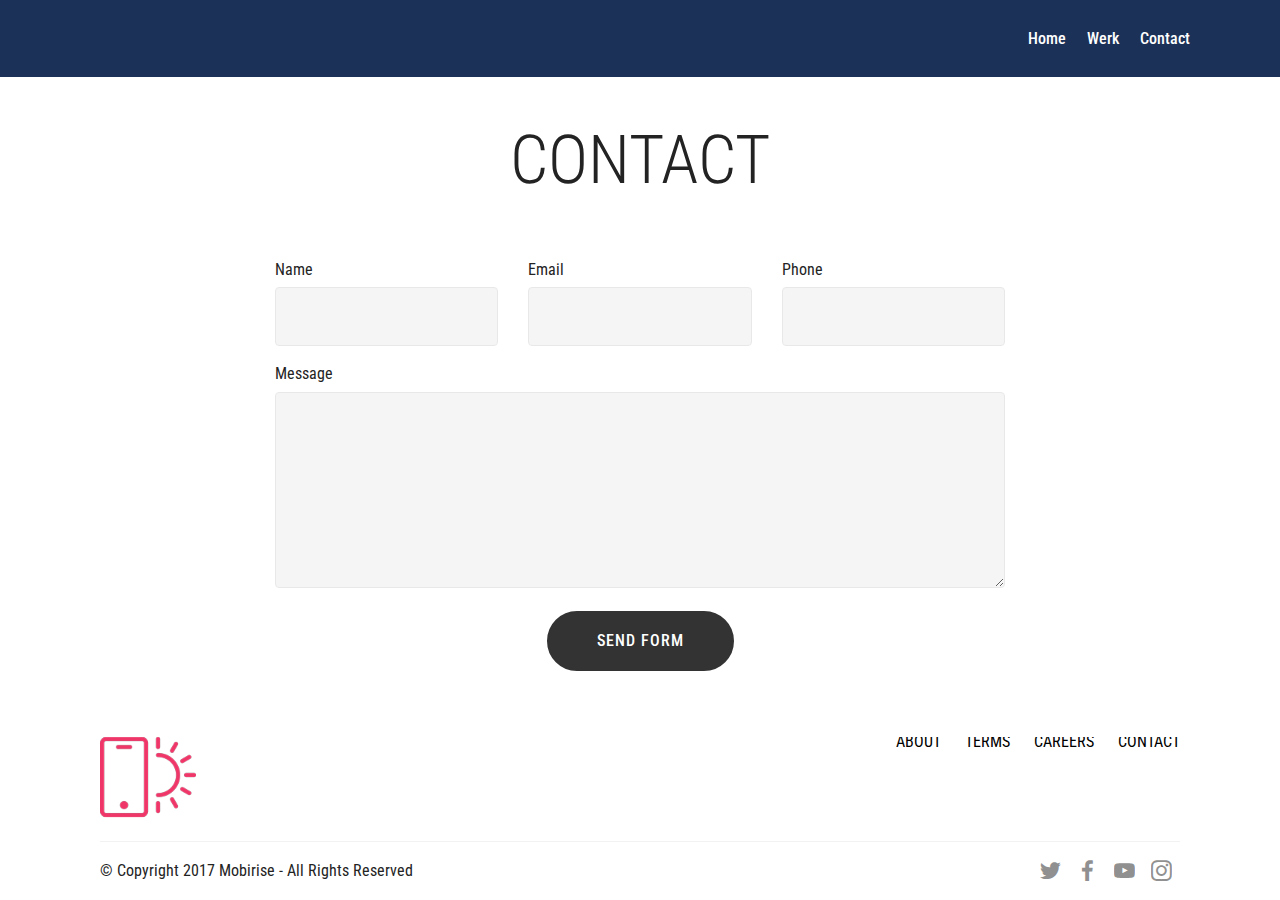
==== contact.html @ 96be49d6 "create github pages" ====
<!DOCTYPE html>
<html >
<head>
  <!-- Site made with Mobirise Website Builder v4.8.3, https://mobirise.com -->
  <meta charset="UTF-8">
  <meta http-equiv="X-UA-Compatible" content="IE=edge">
  <meta name="generator" content="Mobirise v4.8.3, mobirise.com">
  <meta name="viewport" content="width=device-width, initial-scale=1, minimum-scale=1">
  <link rel="shortcut icon" href="assets/images/logo2.png" type="image/x-icon">
  <meta name="description" content="Web Generator Description">
  <title>contact</title>
  <link rel="stylesheet" href="assets/web/assets/mobirise-icons/mobirise-icons.css">
  <link rel="stylesheet" href="assets/tether/tether.min.css">
  <link rel="stylesheet" href="assets/bootstrap/css/bootstrap.min.css">
  <link rel="stylesheet" href="assets/bootstrap/css/bootstrap-grid.min.css">
  <link rel="stylesheet" href="assets/bootstrap/css/bootstrap-reboot.min.css">
  <link rel="stylesheet" href="assets/dropdown/css/style.css">
  <link rel="stylesheet" href="assets/socicon/css/styles.css">
  <link rel="stylesheet" href="assets/theme/css/style.css">
  <link rel="stylesheet" href="assets/mobirise/css/mbr-additional.css" type="text/css">
  
  
  
</head>
<body>
  <section class="menu cid-r60j9pSsD9" once="menu" id="menu2-v">

    

    <nav class="navbar navbar-expand beta-menu navbar-dropdown align-items-center navbar-fixed-top navbar-toggleable-sm">
        <button class="navbar-toggler navbar-toggler-right" type="button" data-toggle="collapse" data-target="#navbarSupportedContent" aria-controls="navbarSupportedContent" aria-expanded="false" aria-label="Toggle navigation">
            <div class="hamburger">
                <span></span>
                <span></span>
                <span></span>
                <span></span>
            </div>
        </button>
        <div class="menu-logo">
            <div class="navbar-brand">
                
                
            </div>
        </div>
        <div class="collapse navbar-collapse" id="navbarSupportedContent">
            <ul class="navbar-nav nav-dropdown nav-right navbar-nav-top-padding" data-app-modern-menu="true"><li class="nav-item">
                    <a class="nav-link link text-white display-4" href="https://mobirise.com">Home</a>
                </li><li class="nav-item"><a class="nav-link link text-white display-4" href="werk.html">Werk</a></li>
                <li class="nav-item"><a class="nav-link link text-white display-4" href="contact.html">Contact</a></li></ul>
            
        </div>
    </nav>
</section>

<section class="engine"><a href="https://mobiri.se/k">how to develop own website</a></section><section class="mbr-section form1 cid-r5quG4Xmtc" id="form1-d">

    

    
    <div class="container">
        <div class="row justify-content-center">
            <div class="title col-12 col-lg-8">
                <h2 class="mbr-section-title align-center pb-3 mbr-fonts-style display-1">
                    CONTACT</h2>
                
            </div>
        </div>
    </div>
    <div class="container">
        <div class="row justify-content-center">
            <div class="media-container-column col-lg-8" data-form-type="formoid">
                    <div data-form-alert="" hidden="">
                        Thanks for filling out the form!
                    </div>
            
                    <form class="mbr-form" action="https://mobirise.com/" method="post" data-form-title="Mobirise Form"><input type="hidden" name="email" data-form-email="true" value="5MONLJTxHOxlDeI783CAisic74AFwt5uBRRElk77mPiopFQ4g5mPyB+z6FKBp1E8upX1+wRUo9EJJ0/hBMw3/PgTsp94W5cTrb0uUYyZOQalZtkJlfXw7S7ax8P/gY6n">
                        <div class="row row-sm-offset">
                            <div class="col-md-4 multi-horizontal" data-for="name">
                                <div class="form-group">
                                    <label class="form-control-label mbr-fonts-style display-7" for="name-form1-d">Name</label>
                                    <input type="text" class="form-control" name="name" data-form-field="Name" required="" id="name-form1-d">
                                </div>
                            </div>
                            <div class="col-md-4 multi-horizontal" data-for="email">
                                <div class="form-group">
                                    <label class="form-control-label mbr-fonts-style display-7" for="email-form1-d">Email</label>
                                    <input type="email" class="form-control" name="email" data-form-field="Email" required="" id="email-form1-d">
                                </div>
                            </div>
                            <div class="col-md-4 multi-horizontal" data-for="phone">
                                <div class="form-group">
                                    <label class="form-control-label mbr-fonts-style display-7" for="phone-form1-d">Phone</label>
                                    <input type="tel" class="form-control" name="phone" data-form-field="Phone" id="phone-form1-d">
                                </div>
                            </div>
                        </div>
                        <div class="form-group" data-for="message">
                            <label class="form-control-label mbr-fonts-style display-7" for="message-form1-d">Message</label>
                            <textarea type="text" class="form-control" name="message" rows="7" data-form-field="Message" id="message-form1-d"></textarea>
                        </div>
            
                        <span class="input-group-btn"><button href="" type="submit" class="btn btn-form btn-black display-7">SEND FORM</button></span>
                    </form>
            </div>
        </div>
    </div>
</section>

<section class="cid-raHBwLRI5v mbr-reveal" id="footer5-17">

    

    

    <div class="container">
        <div class="media-container-row">
            <div class="col-md-3">
                <div class="media-wrap">
                    <a href="https://mobirise.com/">
                       <img src="assets/images/logo2.png" alt="Mobirise">
                    </a>
                </div>
            </div>
            <div class="col-md-9">
                <p class="mbr-text align-right links mbr-fonts-style display-7">
                    <a href="#" class="text-black">ABOUT</a> &nbsp;&nbsp;&nbsp;&nbsp;
                    <a href="#" class="text-black">TERMS</a> &nbsp;&nbsp;&nbsp;&nbsp;
                    <a href="#" class="text-black">CAREERS</a> &nbsp;&nbsp;&nbsp;&nbsp;
                    <a href="#" class="text-black">CONTACT</a>
                </p>
            </div>
        </div>
        <div class="footer-lower">
            <div class="media-container-row">
                <div class="col-md-12">
                    <hr>
                </div>
            </div>
            <div class="media-container-row mbr-white">
                <div class="col-md-6 copyright">
                    <p class="mbr-text mbr-fonts-style display-7">
                        © Copyright 2017 Mobirise - All Rights Reserved
                    </p>
                </div>
                <div class="col-md-6">
                    <div class="social-list align-right">
                        <div class="soc-item">
                            <a href="https://twitter.com/mobirise" target="_blank">
                                <span class="socicon-twitter socicon mbr-iconfont mbr-iconfont-social"></span>
                            </a>
                        </div>
                        <div class="soc-item">
                            <a href="https://www.facebook.com/pages/Mobirise/1616226671953247" target="_blank">
                                <span class="socicon-facebook socicon mbr-iconfont mbr-iconfont-social"></span>
                            </a>
                        </div>
                        <div class="soc-item">
                            <a href="https://www.youtube.com/c/mobirise" target="_blank">
                                <span class="socicon-youtube socicon mbr-iconfont mbr-iconfont-social"></span>
                            </a>
                        </div>
                        <div class="soc-item">
                            <a href="https://instagram.com/mobirise" target="_blank">
                                <span class="socicon-instagram socicon mbr-iconfont mbr-iconfont-social"></span>
                            </a>
                        </div>
                        
                        
                    </div>
                </div>
            </div>
        </div>
    </div>
</section>


  <script src="assets/web/assets/jquery/jquery.min.js"></script>
  <script src="assets/popper/popper.min.js"></script>
  <script src="assets/tether/tether.min.js"></script>
  <script src="assets/bootstrap/js/bootstrap.min.js"></script>
  <script src="assets/smoothscroll/smooth-scroll.js"></script>
  <script src="assets/dropdown/js/script.min.js"></script>
  <script src="assets/touchswipe/jquery.touch-swipe.min.js"></script>
  <script src="assets/theme/js/script.js"></script>
  <script src="assets/formoid/formoid.min.js"></script>
  
  
</body>
</html>
---- assets/web/assets/mobirise-icons/mobirise-icons.css ----
@font-face {
  font-family: 'MobiriseIcons';
  src:  url('mobirise-icons.eot?spat4u');
  src:  url('mobirise-icons.eot?spat4u#iefix') format('embedded-opentype'),
    url('mobirise-icons.ttf?spat4u') format('truetype'),
    url('mobirise-icons.woff?spat4u') format('woff'),
    url('mobirise-icons.svg?spat4u#MobiriseIcons') format('svg');
  font-weight: normal;
  font-style: normal;
}

[class^="mbri-"], [class*=" mbri-"] {
  /* use !important to prevent issues with browser extensions that change fonts */
  font-family: MobiriseIcons !important;
  speak: none;
  font-style: normal;
  font-weight: normal;
  font-variant: normal;
  text-transform: none;
  line-height: 1;

  /* Better Font Rendering =========== */
  -webkit-font-smoothing: antialiased;
  -moz-osx-font-smoothing: grayscale;
}

.mbri-add-submenu:before {
  content: "\e900";
}
.mbri-alert:before {
  content: "\e901";
}
.mbri-align-center:before {
  content: "\e902";
}
.mbri-align-justify:before {
  content: "\e903";
}
.mbri-align-left:before {
  content: "\e904";
}
.mbri-align-right:before {
  content: "\e905";
}
.mbri-android:before {
  content: "\e906";
}
.mbri-apple:before {
  content: "\e907";
}
.mbri-arrow-down:before {
  content: "\e908";
}
.mbri-arrow-next:before {
  content: "\e909";
}
.mbri-arrow-prev:before {
  content: "\e90a";
}
.mbri-arrow-up:before {
  content: "\e90b";
}
.mbri-bold:before {
  content: "\e90c";
}
.mbri-bookmark:before {
  content: "\e90d";
}
.mbri-bootstrap:before {
  content: "\e90e";
}
.mbri-briefcase:before {
  content: "\e90f";
}
.mbri-browse:before {
  content: "\e910";
}
.mbri-bulleted-list:before {
  content: "\e911";
}
.mbri-calendar:before {
  content: "\e912";
}
.mbri-camera:before {
  content: "\e913";
}
.mbri-cart-add:before {
  content: "\e914";
}
.mbri-cart-full:before {
  content: "\e915";
}
.mbri-cash:before {
  content: "\e916";
}
.mbri-change-style:before {
  content: "\e917";
}
.mbri-chat:before {
  content: "\e918";
}
.mbri-clock:before {
  content: "\e919";
}
.mbri-close:before {
  content: "\e91a";
}
.mbri-cloud:before {
  content: "\e91b";
}
.mbri-code:before {
  content: "\e91c";
}
.mbri-contact-form:before {
  content: "\e91d";
}
.mbri-credit-card:before {
  content: "\e91e";
}
.mbri-cursor-click:before {
  content: "\e91f";
}
.mbri-cust-feedback:before {
  content: "\e920";
}
.mbri-database:before {
  content: "\e921";
}
.mbri-delivery:before {
  content: "\e922";
}
.mbri-desktop:before {
  content: "\e923";
}
.mbri-devices:before {
  content: "\e924";
}
.mbri-down:before {
  content: "\e925";
}
.mbri-download:before {
  content: "\e989";
}
.mbri-drag-n-drop:before {
  content: "\e927";
}
.mbri-drag-n-drop2:before {
  content: "\e928";
}
.mbri-edit:before {
  content: "\e929";
}
.mbri-edit2:before {
  content: "\e92a";
}
.mbri-error:before {
  content: "\e92b";
}
.mbri-extension:before {
  content: "\e92c";
}
.mbri-features:before {
  content: "\e92d";
}
.mbri-file:before {
  content: "\e92e";
}
.mbri-flag:before {
  content: "\e92f";
}
.mbri-folder:before {
  content: "\e930";
}
.mbri-gift:before {
  content: "\e931";
}
.mbri-github:before {
  content: "\e932";
}
.mbri-globe:before {
  content: "\e933";
}
.mbri-globe-2:before {
  content: "\e934";
}
.mbri-growing-chart:before {
  content: "\e935";
}
.mbri-hearth:before {
  content: "\e936";
}
.mbri-help:before {
  content: "\e937";
}
.mbri-home:before {
  content: "\e938";
}
.mbri-hot-cup:before {
  content: "\e939";
}
.mbri-idea:before {
  content: "\e93a";
}
.mbri-image-gallery:before {
  content: "\e93b";
}
.mbri-image-slider:before {
  content: "\e93c";
}
.mbri-info:before {
  content: "\e93d";
}
.mbri-italic:before {
  content: "\e93e";
}
.mbri-key:before {
  content: "\e93f";
}
.mbri-laptop:before {
  content: "\e940";
}
.mbri-layers:before {
  content: "\e941";
}
.mbri-left-right:before {
  content: "\e942";
}
.mbri-left:before {
  content: "\e943";
}
.mbri-letter:before {
  content: "\e944";
}
.mbri-like:before {
  content: "\e945";
}
.mbri-link:before {
  content: "\e946";
}
.mbri-lock:before {
  content: "\e947";
}
.mbri-login:before {
  content: "\e948";
}
.mbri-logout:before {
  content: "\e949";
}
.mbri-magic-stick:before {
  content: "\e94a";
}
.mbri-map-pin:before {
  content: "\e94b";
}
.mbri-menu:before {
  content: "\e94c";
}
.mbri-mobile:before {
  content: "\e94d";
}
.mbri-mobile2:before {
  content: "\e94e";
}
.mbri-mobirise:before {
  content: "\e94f";
}
.mbri-more-horizontal:before {
  content: "\e950";
}
.mbri-more-vertical:before {
  content: "\e951";
}
.mbri-music:before {
  content: "\e952";
}
.mbri-new-file:before {
  content: "\e953";
}
.mbri-numbered-list:before {
  content: "\e954";
}
.mbri-opened-folder:before {
  content: "\e955";
}
.mbri-pages:before {
  content: "\e956";
}
.mbri-paper-plane:before {
  content: "\e957";
}
.mbri-paperclip:before {
  content: "\e958";
}
.mbri-photo:before {
  content: "\e959";
}
.mbri-photos:before {
  content: "\e95a";
}
.mbri-pin:before {
  content: "\e95b";
}
.mbri-play:before {
  content: "\e95c";
}
.mbri-plus:before {
  content: "\e95d";
}
.mbri-preview:before {
  content: "\e95e";
}
.mbri-print:before {
  content: "\e95f";
}
.mbri-protect:before {
  content: "\e960";
}
.mbri-question:before {
  content: "\e961";
}
.mbri-quote-left:before {
  content: "\e962";
}
.mbri-quote-right:before {
  content: "\e963";
}
.mbri-refresh:before {
  content: "\e964";
}
.mbri-responsive:before {
  content: "\e965";
}
.mbri-right:before {
  content: "\e966";
}
.mbri-rocket:before {
  content: "\e967";
}
.mbri-sad-face:before {
  content: "\e968";
}
.mbri-sale:before {
  content: "\e969";
}
.mbri-save:before {
  content: "\e96a";
}
.mbri-search:before {
  content: "\e96b";
}
.mbri-setting:before {
  content: "\e96c";
}
.mbri-setting2:before {
  content: "\e96d";
}
.mbri-setting3:before {
  content: "\e96e";
}
.mbri-share:before {
  content: "\e96f";
}
.mbri-shopping-bag:before {
  content: "\e970";
}
.mbri-shopping-basket:before {
  content: "\e971";
}
.mbri-shopping-cart:before {
  content: "\e972";
}
.mbri-sites:before {
  content: "\e973";
}
.mbri-smile-face:before {
  content: "\e974";
}
.mbri-speed:before {
  content: "\e975";
}
.mbri-star:before {
  content: "\e976";
}
.mbri-success:before {
  content: "\e977";
}
.mbri-sun:before {
  content: "\e978";
}
.mbri-sun2:before {
  content: "\e979";
}
.mbri-tablet:before {
  content: "\e97a";
}
.mbri-tablet-vertical:before {
  content: "\e97b";
}
.mbri-target:before {
  content: "\e97c";
}
.mbri-timer:before {
  content: "\e97d";
}
.mbri-to-ftp:before {
  content: "\e97e";
}
.mbri-to-local-drive:before {
  content: "\e97f";
}
.mbri-touch-swipe:before {
  content: "\e980";
}
.mbri-touch:before {
  content: "\e981";
}
.mbri-trash:before {
  content: "\e982";
}
.mbri-underline:before {
  content: "\e983";
}
.mbri-unlink:before {
  content: "\e984";
}
.mbri-unlock:before {
  content: "\e985";
}
.mbri-up-down:before {
  content: "\e986";
}
.mbri-up:before {
  content: "\e987";
}
.mbri-update:before {
  content: "\e988";
}
.mbri-upload:before {
 content: "\e926"; 
}
.mbri-user:before {
  content: "\e98a";
}
.mbri-user2:before {
  content: "\e98b";
}
.mbri-users:before {
  content: "\e98c";
}
.mbri-video:before {
  content: "\e98d";
}
.mbri-video-play:before {
  content: "\e98e";
}
.mbri-watch:before {
  content: "\e98f";
}
.mbri-website-theme:before {
  content: "\e990";
}
.mbri-wifi:before {
  content: "\e991";
}
.mbri-windows:before {
  content: "\e992";
}
.mbri-zoom-out:before {
  content: "\e993";
}
.mbri-redo:before {
  content: "\e994";
}
.mbri-undo:before {
  content: "\e995";
}
---- assets/dropdown/css/style.css ----
.navbar-dropdown {
  left: 0;
  padding: 0;
  position: absolute;
  right: 0;
  top: 0;
  transition: all 0.45s ease;
  z-index: 1030;
  background: #282828; }
  .navbar-dropdown .navbar-logo {
    margin-right: 0.8rem;
    transition: margin 0.3s ease-in-out;
    vertical-align: middle; }
    .navbar-dropdown .navbar-logo img {
      height: 3.125rem;
      transition: all 0.3s ease-in-out; }
    .navbar-dropdown .navbar-logo.mbr-iconfont {
      font-size: 3.125rem;
      line-height: 3.125rem; }
  .navbar-dropdown .navbar-caption {
    font-weight: 700;
    white-space: normal;
    vertical-align: -4px;
    line-height: 3.125rem !important; }
    .navbar-dropdown .navbar-caption, .navbar-dropdown .navbar-caption:hover {
      color: inherit;
      text-decoration: none; }
  .navbar-dropdown .mbr-iconfont + .navbar-caption {
    vertical-align: -1px; }
  .navbar-dropdown.navbar-fixed-top {
    position: fixed; }
  .navbar-dropdown .navbar-brand span {
    vertical-align: -4px; }
  .navbar-dropdown.bg-color.transparent {
    background: none; }
  .navbar-dropdown.navbar-short .navbar-brand {
    padding: 0.625rem 0; }
    .navbar-dropdown.navbar-short .navbar-brand span {
      vertical-align: -1px; }
  .navbar-dropdown.navbar-short .navbar-caption {
    line-height: 2.375rem !important;
    vertical-align: -2px; }
  .navbar-dropdown.navbar-short .navbar-logo {
    margin-right: 0.5rem; }
    .navbar-dropdown.navbar-short .navbar-logo img {
      height: 2.375rem; }
    .navbar-dropdown.navbar-short .navbar-logo.mbr-iconfont {
      font-size: 2.375rem;
      line-height: 2.375rem; }
  .navbar-dropdown.navbar-short .mbr-table-cell {
    height: 3.625rem; }
  .navbar-dropdown .navbar-close {
    left: 0.6875rem;
    position: fixed;
    top: 0.75rem;
    z-index: 1000; }
  .navbar-dropdown .hamburger-icon {
    content: "";
    display: inline-block;
    vertical-align: middle;
    width: 16px;
    -webkit-box-shadow: 0 -6px 0 1px #282828,0 0 0 1px #282828,0 6px 0 1px #282828;
    -moz-box-shadow: 0 -6px 0 1px #282828,0 0 0 1px #282828,0 6px 0 1px #282828;
    box-shadow: 0 -6px 0 1px #282828,0 0 0 1px #282828,0 6px 0 1px #282828; }

.dropdown-menu .dropdown-toggle[data-toggle="dropdown-submenu"]::after {
  border-bottom: 0.35em solid transparent;
  border-left: 0.35em solid;
  border-right: 0;
  border-top: 0.35em solid transparent;
  margin-left: 0.3rem; }

.dropdown-menu .dropdown-item:focus {
  outline: 0; }

.nav-dropdown {
  font-size: 0.75rem;
  font-weight: 500;
  height: auto !important; }
  .nav-dropdown .nav-btn {
    padding-left: 1rem; }
  .nav-dropdown .link {
    margin: .667em 1.667em;
    font-weight: 500;
    padding: 0;
    transition: color .2s ease-in-out; }
    .nav-dropdown .link.dropdown-toggle {
      margin-right: 2.583em; }
      .nav-dropdown .link.dropdown-toggle::after {
        margin-left: .25rem;
        border-top: 0.35em solid;
        border-right: 0.35em solid transparent;
        border-left: 0.35em solid transparent;
        border-bottom: 0; }
      .nav-dropdown .link.dropdown-toggle[aria-expanded="true"] {
        margin: 0;
        padding: 0.667em 3.263em  0.667em 1.667em; }
  .nav-dropdown .link::after,
  .nav-dropdown .dropdown-item::after {
    color: inherit; }
  .nav-dropdown .btn {
    font-size: 0.75rem;
    font-weight: 700;
    letter-spacing: 0;
    margin-bottom: 0;
    padding-left: 1.25rem;
    padding-right: 1.25rem; }
  .nav-dropdown .dropdown-menu {
    border-radius: 0;
    border: 0;
    left: 0;
    margin: 0;
    padding-bottom: 1.25rem;
    padding-top: 1.25rem;
    position: relative; }
  .nav-dropdown .dropdown-submenu {
    margin-left: 0.125rem;
    top: 0; }
  .nav-dropdown .dropdown-item {
    font-weight: 500;
    line-height: 2;
    padding: 0.3846em 4.615em 0.3846em 1.5385em;
    position: relative;
    transition: color .2s ease-in-out, background-color .2s ease-in-out; }
    .nav-dropdown .dropdown-item::after {
      margin-top: -0.3077em;
      position: absolute;
      right: 1.1538em;
      top: 50%; }
    .nav-dropdown .dropdown-item:focus, .nav-dropdown .dropdown-item:hover {
      background: none; }

@media (max-width: 767px) {
  .nav-dropdown.navbar-toggleable-sm {
    bottom: 0;
    display: none;
    left: 0;
    overflow-x: hidden;
    position: fixed;
    top: 0;
    transform: translateX(-100%);
    -ms-transform: translateX(-100%);
    -webkit-transform: translateX(-100%);
    width: 18.75rem;
    z-index: 999; } }
.nav-dropdown.navbar-toggleable-xl {
  bottom: 0;
  display: none;
  left: 0;
  overflow-x: hidden;
  position: fixed;
  top: 0;
  transform: translateX(-100%);
  -ms-transform: translateX(-100%);
  -webkit-transform: translateX(-100%);
  width: 18.75rem;
  z-index: 999; }

.nav-dropdown-sm {
  display: block !important;
  overflow-x: hidden;
  overflow: auto;
  padding-top: 3.875rem; }
  .nav-dropdown-sm::after {
    content: "";
    display: block;
    height: 3rem;
    width: 100%; }
  .nav-dropdown-sm.collapse.in ~ .navbar-close {
    display: block !important; }
  .nav-dropdown-sm.collapsing, .nav-dropdown-sm.collapse.in {
    transform: translateX(0);
    -ms-transform: translateX(0);
    -webkit-transform: translateX(0);
    transition: all 0.25s ease-out;
    -webkit-transition: all 0.25s ease-out;
    background: #282828; }
  .nav-dropdown-sm.collapsing[aria-expanded="false"] {
    transform: translateX(-100%);
    -ms-transform: translateX(-100%);
    -webkit-transform: translateX(-100%); }
  .nav-dropdown-sm .nav-item {
    display: block;
    margin-left: 0 !important;
    padding-left: 0; }
  .nav-dropdown-sm .link,
  .nav-dropdown-sm .dropdown-item {
    border-top: 1px dotted rgba(255, 255, 255, 0.1);
    font-size: 0.8125rem;
    line-height: 1.6;
    margin: 0 !important;
    padding: 0.875rem 2.4rem 0.875rem 1.5625rem !important;
    position: relative;
    white-space: normal; }
    .nav-dropdown-sm .link:focus, .nav-dropdown-sm .link:hover,
    .nav-dropdown-sm .dropdown-item:focus,
    .nav-dropdown-sm .dropdown-item:hover {
      background: rgba(0, 0, 0, 0.2) !important;
      color: #c0a375; }
  .nav-dropdown-sm .nav-btn {
    position: relative;
    padding: 1.5625rem 1.5625rem 0 1.5625rem; }
    .nav-dropdown-sm .nav-btn::before {
      border-top: 1px dotted rgba(255, 255, 255, 0.1);
      content: "";
      left: 0;
      position: absolute;
      top: 0;
      width: 100%; }
    .nav-dropdown-sm .nav-btn + .nav-btn {
      padding-top: 0.625rem; }
      .nav-dropdown-sm .nav-btn + .nav-btn::before {
        display: none; }
  .nav-dropdown-sm .btn {
    padding: 0.625rem 0; }
  .nav-dropdown-sm .dropdown-toggle[data-toggle="dropdown-submenu"]::after {
    margin-left: .25rem;
    border-top: 0.35em solid;
    border-right: 0.35em solid transparent;
    border-left: 0.35em solid transparent;
    border-bottom: 0; }
  .nav-dropdown-sm .dropdown-toggle[data-toggle="dropdown-submenu"][aria-expanded="true"]::after {
    border-top: 0;
    border-right: 0.35em solid transparent;
    border-left: 0.35em solid transparent;
    border-bottom: 0.35em solid; }
  .nav-dropdown-sm .dropdown-menu {
    margin: 0;
    padding: 0;
    position: relative;
    top: 0;
    left: 0;
    width: 100%;
    border: 0;
    float: none;
    border-radius: 0;
    background: none; }
  .nav-dropdown-sm .dropdown-submenu {
    left: 100%;
    margin-left: 0.125rem;
    margin-top: -1.25rem;
    top: 0; }

.navbar-toggleable-sm .nav-dropdown .dropdown-menu {
  position: absolute; }

.navbar-toggleable-sm .nav-dropdown .dropdown-submenu {
  left: 100%;
  margin-left: 0.125rem;
  margin-top: -1.25rem;
  top: 0; }

.navbar-toggleable-sm.opened .nav-dropdown .dropdown-menu {
  position: relative; }

.navbar-toggleable-sm.opened .nav-dropdown .dropdown-submenu {
  left: 0;
  margin-left: 00rem;
  margin-top: 0rem;
  top: 0; }

.is-builder .nav-dropdown.collapsing {
  transition: none !important; }

/*# sourceMappingURL=style.css.map */
---- assets/socicon/css/styles.css ----
@charset "UTF-8";

@font-face {
  font-family: "socicon";
  src:url("../fonts/socicon.eot");
  src:url("../fonts/socicon.eot?#iefix") format("embedded-opentype"),
    url("../fonts/socicon.woff") format("woff"),
    url("../fonts/socicon.ttf") format("truetype"),
    url("../fonts/socicon.svg#socicon") format("svg");
  font-weight: normal;
  font-style: normal;

}

[data-icon]:before {
  font-family: "socicon" !important;
  content: attr(data-icon);
  font-style: normal !important;
  font-weight: normal !important;
  font-variant: normal !important;
  text-transform: none !important;
  speak: none;
  line-height: 1;
  -webkit-font-smoothing: antialiased;
  -moz-osx-font-smoothing: grayscale;
}

[class^="socicon-"]:before,
[class*=" socicon-"]:before {
  font-family: "socicon" !important;
  font-style: normal !important;
  font-weight: normal !important;
  font-variant: normal !important;
  text-transform: none !important;
  speak: none;
  line-height: 1;
  -webkit-font-smoothing: antialiased;
  -moz-osx-font-smoothing: grayscale;
}

.socicon-modelmayhem:before {
  content: "\e000";
}
.socicon-mixcloud:before {
  content: "\e001";
}
.socicon-drupal:before {
  content: "\e002";
}
.socicon-swarm:before {
  content: "\e003";
}
.socicon-istock:before {
  content: "\e004";
}
.socicon-yammer:before {
  content: "\e005";
}
.socicon-ello:before {
  content: "\e006";
}
.socicon-stackoverflow:before {
  content: "\e007";
}
.socicon-persona:before {
  content: "\e008";
}
.socicon-triplej:before {
  content: "\e009";
}
.socicon-houzz:before {
  content: "\e00a";
}
.socicon-rss:before {
  content: "\e00b";
}
.socicon-paypal:before {
  content: "\e00c";
}
.socicon-odnoklassniki:before {
  content: "\e00d";
}
.socicon-airbnb:before {
  content: "\e00e";
}
.socicon-periscope:before {
  content: "\e00f";
}
.socicon-outlook:before {
  content: "\e010";
}
.socicon-coderwall:before {
  content: "\e011";
}
.socicon-tripadvisor:before {
  content: "\e012";
}
.socicon-appnet:before {
  content: "\e013";
}
.socicon-goodreads:before {
  content: "\e014";
}
.socicon-tripit:before {
  content: "\e015";
}
.socicon-lanyrd:before {
  content: "\e016";
}
.socicon-slideshare:before {
  content: "\e017";
}
.socicon-buffer:before {
  content: "\e018";
}
.socicon-disqus:before {
  content: "\e019";
}
.socicon-vkontakte:before {
  content: "\e01a";
}
.socicon-whatsapp:before {
  content: "\e01b";
}
.socicon-patreon:before {
  content: "\e01c";
}
.socicon-storehouse:before {
  content: "\e01d";
}
.socicon-pocket:before {
  content: "\e01e";
}
.socicon-mail:before {
  content: "\e01f";
}
.socicon-blogger:before {
  content: "\e020";
}
.socicon-technorati:before {
  content: "\e021";
}
.socicon-reddit:before {
  content: "\e022";
}
.socicon-dribbble:before {
  content: "\e023";
}
.socicon-stumbleupon:before {
  content: "\e024";
}
.socicon-digg:before {
  content: "\e025";
}
.socicon-envato:before {
  content: "\e026";
}
.socicon-behance:before {
  content: "\e027";
}
.socicon-delicious:before {
  content: "\e028";
}
.socicon-deviantart:before {
  content: "\e029";
}
.socicon-forrst:before {
  content: "\e02a";
}
.socicon-play:before {
  content: "\e02b";
}
.socicon-zerply:before {
  content: "\e02c";
}
.socicon-wikipedia:before {
  content: "\e02d";
}
.socicon-apple:before {
  content: "\e02e";
}
.socicon-flattr:before {
  content: "\e02f";
}
.socicon-github:before {
  content: "\e030";
}
.socicon-renren:before {
  content: "\e031";
}
.socicon-friendfeed:before {
  content: "\e032";
}
.socicon-newsvine:before {
  content: "\e033";
}
.socicon-identica:before {
  content: "\e034";
}
.socicon-bebo:before {
  content: "\e035";
}
.socicon-zynga:before {
  content: "\e036";
}
.socicon-steam:before {
  content: "\e037";
}
.socicon-xbox:before {
  content: "\e038";
}
.socicon-windows:before {
  content: "\e039";
}
.socicon-qq:before {
  content: "\e03a";
}
.socicon-douban:before {
  content: "\e03b";
}
.socicon-meetup:before {
  content: "\e03c";
}
.socicon-playstation:before {
  content: "\e03d";
}
.socicon-android:before {
  content: "\e03e";
}
.socicon-snapchat:before {
  content: "\e03f";
}
.socicon-twitter:before {
  content: "\e040";
}
.socicon-facebook:before {
  content: "\e041";
}
.socicon-googleplus:before {
  content: "\e042";
}
.socicon-pinterest:before {
  content: "\e043";
}
.socicon-foursquare:before {
  content: "\e044";
}
.socicon-yahoo:before {
  content: "\e045";
}
.socicon-skype:before {
  content: "\e046";
}
.socicon-yelp:before {
  content: "\e047";
}
.socicon-feedburner:before {
  content: "\e048";
}
.socicon-linkedin:before {
  content: "\e049";
}
.socicon-viadeo:before {
  content: "\e04a";
}
.socicon-xing:before {
  content: "\e04b";
}
.socicon-myspace:before {
  content: "\e04c";
}
.socicon-soundcloud:before {
  content: "\e04d";
}
.socicon-spotify:before {
  content: "\e04e";
}
.socicon-grooveshark:before {
  content: "\e04f";
}
.socicon-lastfm:before {
  content: "\e050";
}
.socicon-youtube:before {
  content: "\e051";
}
.socicon-vimeo:before {
  content: "\e052";
}
.socicon-dailymotion:before {
  content: "\e053";
}
.socicon-vine:before {
  content: "\e054";
}
.socicon-flickr:before {
  content: "\e055";
}
.socicon-500px:before {
  content: "\e056";
}
.socicon-wordpress:before {
  content: "\e058";
}
.socicon-tumblr:before {
  content: "\e059";
}
.socicon-twitch:before {
  content: "\e05a";
}
.socicon-8tracks:before {
  content: "\e05b";
}
.socicon-amazon:before {
  content: "\e05c";
}
.socicon-icq:before {
  content: "\e05d";
}
.socicon-smugmug:before {
  content: "\e05e";
}
.socicon-ravelry:before {
  content: "\e05f";
}
.socicon-weibo:before {
  content: "\e060";
}
.socicon-baidu:before {
  content: "\e061";
}
.socicon-angellist:before {
  content: "\e062";
}
.socicon-ebay:before {
  content: "\e063";
}
.socicon-imdb:before {
  content: "\e064";
}
.socicon-stayfriends:before {
  content: "\e065";
}
.socicon-residentadvisor:before {
  content: "\e066";
}
.socicon-google:before {
  content: "\e067";
}
.socicon-yandex:before {
  content: "\e068";
}
.socicon-sharethis:before {
  content: "\e069";
}
.socicon-bandcamp:before {
  content: "\e06a";
}
.socicon-itunes:before {
  content: "\e06b";
}
.socicon-deezer:before {
  content: "\e06c";
}
.socicon-telegram:before {
  content: "\e06e";
}
.socicon-openid:before {
  content: "\e06f";
}
.socicon-amplement:before {
  content: "\e070";
}
.socicon-viber:before {
  content: "\e071";
}
.socicon-zomato:before {
  content: "\e072";
}
.socicon-draugiem:before {
  content: "\e074";
}
.socicon-endomodo:before {
  content: "\e075";
}
.socicon-filmweb:before {
  content: "\e076";
}
.socicon-stackexchange:before {
  content: "\e077";
}
.socicon-wykop:before {
  content: "\e078";
}
.socicon-teamspeak:before {
  content: "\e079";
}
.socicon-teamviewer:before {
  content: "\e07a";
}
.socicon-ventrilo:before {
  content: "\e07b";
}
.socicon-younow:before {
  content: "\e07c";
}
.socicon-raidcall:before {
  content: "\e07d";
}
.socicon-mumble:before {
  content: "\e07e";
}
.socicon-medium:before {
  content: "\e06d";
}
.socicon-bebee:before {
  content: "\e07f";
}
.socicon-hitbox:before {
  content: "\e080";
}
.socicon-reverbnation:before {
  content: "\e081";
}
.socicon-formulr:before {
  content: "\e082";
}
.socicon-instagram:before {
  content: "\e057";
}
.socicon-battlenet:before {
  content: "\e083";
}
.socicon-chrome:before {
  content: "\e084";
}
.socicon-discord:before {
  content: "\e086";
}
.socicon-issuu:before {
  content: "\e087";
}
.socicon-macos:before {
  content: "\e088";
}
.socicon-firefox:before {
  content: "\e089";
}
.socicon-opera:before {
  content: "\e08d";
}
.socicon-keybase:before {
  content: "\e090";
}
.socicon-alliance:before {
  content: "\e091";
}
.socicon-livejournal:before {
  content: "\e092";
}
.socicon-googlephotos:before {
  content: "\e093";
}
.socicon-horde:before {
  content: "\e094";
}
.socicon-etsy:before {
  content: "\e095";
}
.socicon-zapier:before {
  content: "\e096";
}
.socicon-google-scholar:before {
  content: "\e097";
}
.socicon-researchgate:before {
  content: "\e098";
}
.socicon-wechat:before {
  content: "\e099";
}
.socicon-strava:before {
  content: "\e09a";
}
.socicon-line:before {
  content: "\e09b";
}
.socicon-lyft:before {
  content: "\e09c";
}
.socicon-uber:before {
  content: "\e09d";
}
.socicon-songkick:before {
  content: "\e09e";
}
.socicon-viewbug:before {
  content: "\e09f";
}
.socicon-googlegroups:before {
  content: "\e0a0";
}
.socicon-quora:before {
  content: "\e073";
}
.socicon-diablo:before {
  content: "\e085";
}
.socicon-blizzard:before {
  content: "\e0a1";
}
.socicon-hearthstone:before {
  content: "\e08b";
}
.socicon-heroes:before {
  content: "\e08a";
}
.socicon-overwatch:before {
  content: "\e08c";
}
.socicon-warcraft:before {
  content: "\e08e";
}
.socicon-starcraft:before {
  content: "\e08f";
}
.socicon-beam:before {
  content: "\e0a2";
}
.socicon-curse:before {
  content: "\e0a3";
}
.socicon-player:before {
  content: "\e0a4";
}
.socicon-streamjar:before {
  content: "\e0a5";
}
.socicon-nintendo:before {
  content: "\e0a6";
}
.socicon-hellocoton:before {
  content: "\e0a7";
}
---- assets/theme/css/style.css ----
/*!
 * Mobirise v4 theme (https://mobirise.com/)
 * Copyright 2017 Mobirise
 */section{background-color:#eeeeee}section,.container,.container-fluid{position:relative;word-wrap:break-word}a.mbr-iconfont:hover{text-decoration:none}.article .lead p,.article .lead ul,.article .lead ol,.article .lead pre,.article .lead blockquote{margin-bottom:0}a{font-style:normal;font-weight:400;cursor:pointer}a,a:hover{text-decoration:none}figure{margin-bottom:0}body{color:#232323}h1,h2,h3,h4,h5,h6,.h1,.h2,.h3,.h4,.h5,.h6,.display-1,.display-2,.display-3,.display-4{line-height:1;word-break:break-word;word-wrap:break-word}b,strong{font-weight:bold}blockquote{padding:10px 0 10px 20px;position:relative;border-left:2px solid;border-color:#ff3366}input:-webkit-autofill,input:-webkit-autofill:hover,input:-webkit-autofill:focus,input:-webkit-autofill:active{transition-delay:9999s;transition-property:background-color, color}textarea[type="hidden"]{display:none}body{position:relative}section{background-position:50% 50%;background-repeat:no-repeat;background-size:cover}section .mbr-background-video,section .mbr-background-video-preview{position:absolute;bottom:0;left:0;right:0;top:0}.hidden{visibility:hidden}.mbr-z-index20{z-index:20}/*! Base colors */.mbr-white{color:#ffffff}.mbr-black{color:#000000}.mbr-bg-white{background-color:#ffffff}.mbr-bg-black{background-color:#000000}/*! Text-aligns */.align-left{text-align:left}.align-center{text-align:center}.align-right{text-align:right}@media (max-width: 767px){.align-left,.align-center,.align-right,.mbr-section-btn,.mbr-section-title{text-align:center}}/*! Font-weight  */.mbr-light{font-weight:300}.mbr-regular{font-weight:400}.mbr-semibold{font-weight:500}.mbr-bold{font-weight:700}/*! Media  */.media-size-item{-webkit-flex:1 1 auto;-moz-flex:1 1 auto;-ms-flex:1 1 auto;-o-flex:1 1 auto;flex:1 1 auto}.media-content{-webkit-flex-basis:100%;flex-basis:100%}.media-container-row{display:-ms-flexbox;display:-webkit-flex;display:flex;-webkit-flex-direction:row;-ms-flex-direction:row;flex-direction:row;-webkit-flex-wrap:wrap;-ms-flex-wrap:wrap;flex-wrap:wrap;-webkit-justify-content:center;-ms-flex-pack:center;justify-content:center;-webkit-align-content:center;-ms-flex-line-pack:center;align-content:center;-webkit-align-items:start;-ms-flex-align:start;align-items:start}.media-container-row .media-size-item{width:400px}.media-container-column{display:-ms-flexbox;display:-webkit-flex;display:flex;-webkit-flex-direction:column;-ms-flex-direction:column;flex-direction:column;-webkit-flex-wrap:wrap;-ms-flex-wrap:wrap;flex-wrap:wrap;-webkit-justify-content:center;-ms-flex-pack:center;justify-content:center;-webkit-align-content:center;-ms-flex-line-pack:center;align-content:center;-webkit-align-items:stretch;-ms-flex-align:stretch;align-items:stretch}.media-container-column>*{width:100%}@media (min-width: 992px){.media-container-row{-webkit-flex-wrap:nowrap;-ms-flex-wrap:nowrap;flex-wrap:nowrap}}figure{overflow:hidden}figure[mbr-media-size]{transition:width 0.1s}.mbr-figure img,.mbr-figure iframe{display:block;width:100%}.card{background-color:transparent;border:none}.card-img{text-align:center;flex-shrink:0;-webkit-flex-shrink:0}.media{max-width:100%;margin:0 auto}.mbr-figure{-ms-flex-item-align:center;-ms-grid-row-align:center;-webkit-align-self:center;align-self:center}.media-container>div{max-width:100%}.mbr-figure img,.card-img img{width:100%}@media (max-width: 991px){.media-size-item{width:auto !important}.media{width:auto}.mbr-figure{width:100% !important}}/*! Buttons */.mbr-section-btn{margin-left:-.25rem;margin-right:-.25rem;font-size:0}nav .mbr-section-btn{margin-left:0rem;margin-right:0rem}/*! Btn icon margin */.btn .mbr-iconfont,.btn.btn-sm .mbr-iconfont{cursor:pointer;margin-right:0.5rem}.btn.btn-md .mbr-iconfont,.btn.btn-md .mbr-iconfont{margin-right:0.8rem}.mbr-regular{font-weight:400}.mbr-semibold{font-weight:500}.mbr-bold{font-weight:700}[type="submit"]{-webkit-appearance:none}/*! Full-screen */.mbr-fullscreen .mbr-overlay{min-height:100vh}.mbr-fullscreen{display:flex;display:-webkit-flex;display:-moz-flex;display:-ms-flex;display:-o-flex;align-items:center;-webkit-align-items:center;min-height:100vh;padding-top:3rem;padding-bottom:3rem}/*! Map */.map{height:25rem;position:relative}.map iframe{width:100%;height:100%}.form-asterisk{font-family:initial;position:absolute;top:-2px;font-weight:normal}/*! Scroll to top arrow */.mbr-arrow-up{bottom:25px;right:90px;position:fixed;text-align:right;z-index:5000;color:#ffffff;font-size:32px;transform:rotate(180deg);-webkit-transform:rotate(180deg)}.mbr-arrow-up a{background:rgba(0,0,0,0.2);border-radius:3px;color:#fff;display:inline-block;height:60px;width:60px;outline-style:none !important;position:relative;text-decoration:none;transition:all .3s ease-in-out;cursor:pointer;text-align:center}.mbr-arrow-up a:hover{background-color:rgba(0,0,0,0.4)}.mbr-arrow-up a i{line-height:60px}.mbr-arrow-up-icon{display:block;color:#fff}.mbr-arrow-up-icon::before{content:"\203a";display:inline-block;font-family:serif;font-size:32px;line-height:1;font-style:normal;position:relative;top:6px;left:-4px;-webkit-transform:rotate(-90deg);transform:rotate(-90deg)}/*! Arrow Down */.mbr-arrow{position:absolute;bottom:45px;left:50%;width:60px;height:60px;cursor:pointer;background-color:rgba(80,80,80,0.5);border-radius:50%;-webkit-transform:translateX(-50%);transform:translateX(-50%)}.mbr-arrow>a{display:inline-block;text-decoration:none;outline-style:none;-webkit-animation:arrowdown 1.7s ease-in-out infinite;animation:arrowdown 1.7s ease-in-out infinite}.mbr-arrow>a>i{position:absolute;top:-2px;left:15px;font-size:2rem}@keyframes arrowdown{0%{transform:translateY(0px);-webkit-transform:translateY(0px)}50%{transform:translateY(-5px);-webkit-transform:translateY(-5px)}100%{transform:translateY(0px);-webkit-transform:translateY(0px)}}@-webkit-keyframes arrowdown{0%{transform:translateY(0px);-webkit-transform:translateY(0px)}50%{transform:translateY(-5px);-webkit-transform:translateY(-5px)}100%{transform:translateY(0px);-webkit-transform:translateY(0px)}}@media (max-width: 500px){.mbr-arrow-up{left:50%;right:auto;transform:translateX(-50%) rotate(180deg);-webkit-transform:translateX(-50%) rotate(180deg)}}@keyframes gradient-animation{from{background-position:0% 100%;animation-timing-function:ease-in-out}to{background-position:100% 0%;animation-timing-function:ease-in-out}}@-webkit-keyframes gradient-animation{from{background-position:0% 100%;animation-timing-function:ease-in-out}to{background-position:100% 0%;animation-timing-function:ease-in-out}}.bg-gradient{background-size:200% 200%;animation:gradient-animation 5s infinite alternate;-webkit-animation:gradient-animation 5s infinite alternate}.menu .navbar-brand{display:-webkit-flex}.menu .navbar-brand span{display:flex;display:-webkit-flex}.menu .navbar-brand .navbar-caption-wrap{display:-webkit-flex}.menu .navbar-brand .navbar-logo img{display:-webkit-flex}@media (min-width: 768px) and (max-width: 991px){.menu .navbar-toggleable-sm .navbar-nav{display:-webkit-box;display:-webkit-flex;display:-ms-flexbox}}@media (min-width: 992px){.menu .navbar-nav.nav-dropdown{display:-webkit-flex}.menu .navbar-toggleable-sm .navbar-collapse{display:-webkit-flex !important}}.navbar{display:-webkit-flex;-webkit-flex-wrap:wrap;-webkit-align-items:center;-webkit-justify-content:space-between}.navbar-collapse{-webkit-flex-basis:100%;-webkit-flex-grow:1;-webkit-align-items:center}.nav-dropdown .link{padding:.667em 1.667em !important;margin:0 !important}.nav{display:-webkit-flex;-webkit-flex-wrap:wrap}.row{display:-webkit-flex;-webkit-flex-wrap:wrap}.justify-content-center{-webkit-justify-content:center}.form-inline{display:-webkit-flex;-webkit-flex-flow:row wrap;-webkit-align-items:center}.card-wrapper{flex:1;-webkit-flex:1}.carousel-control{display:-webkit-flex;-webkit-align-items:center;-webkit-justify-content:center}.carousel-controls{display:-webkit-flex}.media{display:-webkit-flex}
/*# sourceMappingURL=style.css.map */
.engine {
	position: absolute;
	text-indent: -2400px;
	text-align: center;
	padding: 0;
	top: 0;
	left: -2400px;
}
---- assets/mobirise/css/mbr-additional.css ----
@import url(https://fonts.googleapis.com/css?family=Roboto+Condensed:300,300i,400,400i,700,700i);





body {
  font-style: normal;
  line-height: 1.5;
}
.mbr-section-title {
  font-style: normal;
  line-height: 1.2;
}
.mbr-section-subtitle {
  line-height: 1.3;
}
.mbr-text {
  font-style: normal;
  line-height: 1.6;
}
.display-1 {
  font-family: 'Roboto Condensed', sans-serif;
  font-size: 4.25rem;
}
.display-1 > .mbr-iconfont {
  font-size: 6.8rem;
}
.display-2 {
  font-family: 'Roboto Condensed', sans-serif;
  font-size: 3rem;
}
.display-2 > .mbr-iconfont {
  font-size: 4.8rem;
}
.display-4 {
  font-family: 'Roboto Condensed', sans-serif;
  font-size: 1rem;
}
.display-4 > .mbr-iconfont {
  font-size: 1.6rem;
}
.display-5 {
  font-family: 'Roboto Condensed', sans-serif;
  font-size: 1.5rem;
}
.display-5 > .mbr-iconfont {
  font-size: 2.4rem;
}
.display-7 {
  font-family: 'Roboto Condensed', sans-serif;
  font-size: 1rem;
}
.display-7 > .mbr-iconfont {
  font-size: 1.6rem;
}
/* ---- Fluid typography for mobile devices ---- */
/* 1.4 - font scale ratio ( bootstrap == 1.42857 ) */
/* 100vw - current viewport width */
/* (48 - 20)  48 == 48rem == 768px, 20 == 20rem == 320px(minimal supported viewport) */
/* 0.65 - min scale variable, may vary */
@media (max-width: 768px) {
  .display-1 {
    font-size: 3.4rem;
    font-size: calc( 2.1374999999999997rem + (4.25 - 2.1374999999999997) * ((100vw - 20rem) / (48 - 20)));
    line-height: calc( 1.4 * (2.1374999999999997rem + (4.25 - 2.1374999999999997) * ((100vw - 20rem) / (48 - 20))));
  }
  .display-2 {
    font-size: 2.4rem;
    font-size: calc( 1.7rem + (3 - 1.7) * ((100vw - 20rem) / (48 - 20)));
    line-height: calc( 1.4 * (1.7rem + (3 - 1.7) * ((100vw - 20rem) / (48 - 20))));
  }
  .display-4 {
    font-size: 0.8rem;
    font-size: calc( 1rem + (1 - 1) * ((100vw - 20rem) / (48 - 20)));
    line-height: calc( 1.4 * (1rem + (1 - 1) * ((100vw - 20rem) / (48 - 20))));
  }
  .display-5 {
    font-size: 1.2rem;
    font-size: calc( 1.175rem + (1.5 - 1.175) * ((100vw - 20rem) / (48 - 20)));
    line-height: calc( 1.4 * (1.175rem + (1.5 - 1.175) * ((100vw - 20rem) / (48 - 20))));
  }
}
/* Buttons */
.btn {
  font-weight: 500;
  border-width: 2px;
  font-style: normal;
  letter-spacing: 1px;
  margin: .4rem .8rem;
  white-space: normal;
  -webkit-transition: all 0.3s ease-in-out;
  -moz-transition: all 0.3s ease-in-out;
  transition: all 0.3s ease-in-out;
  display: inline-flex;
  align-items: center;
  justify-content: center;
  word-break: break-word;
  -webkit-align-items: center;
  -webkit-justify-content: center;
  display: -webkit-inline-flex;
  padding: 1rem 3rem;
  border-radius: 3px;
}
.btn-sm {
  font-weight: 500;
  letter-spacing: 1px;
  -webkit-transition: all 0.3s ease-in-out;
  -moz-transition: all 0.3s ease-in-out;
  transition: all 0.3s ease-in-out;
  padding: 0.6rem 1.5rem;
  border-radius: 3px;
}
.btn-md {
  font-weight: 500;
  letter-spacing: 1px;
  margin: .4rem .8rem !important;
  -webkit-transition: all 0.3s ease-in-out;
  -moz-transition: all 0.3s ease-in-out;
  transition: all 0.3s ease-in-out;
  padding: 1rem 3rem;
  border-radius: 3px;
}
.btn-lg {
  font-weight: 500;
  letter-spacing: 1px;
  margin: .4rem .8rem !important;
  -webkit-transition: all 0.3s ease-in-out;
  -moz-transition: all 0.3s ease-in-out;
  transition: all 0.3s ease-in-out;
  padding: 1.2rem 3.2rem;
  border-radius: 3px;
}
.bg-primary {
  background-color: #149dcc !important;
}
.bg-success {
  background-color: #f7ed4a !important;
}
.bg-info {
  background-color: #82786e !important;
}
.bg-warning {
  background-color: #b2ccd2 !important;
}
.bg-danger {
  background-color: #b1a374 !important;
}
.btn-primary,
.btn-primary:active {
  background-color: #149dcc !important;
  border-color: #149dcc !important;
  color: #ffffff !important;
}
.btn-primary:hover,
.btn-primary:focus,
.btn-primary.focus,
.btn-primary.active {
  color: #ffffff !important;
  background-color: #0d6786 !important;
  border-color: #0d6786 !important;
}
.btn-primary.disabled,
.btn-primary:disabled {
  color: #ffffff !important;
  background-color: #0d6786 !important;
  border-color: #0d6786 !important;
}
.btn-secondary,
.btn-secondary:active {
  background-color: #ff3366 !important;
  border-color: #ff3366 !important;
  color: #ffffff !important;
}
.btn-secondary:hover,
.btn-secondary:focus,
.btn-secondary.focus,
.btn-secondary.active {
  color: #ffffff !important;
  background-color: #e50039 !important;
  border-color: #e50039 !important;
}
.btn-secondary.disabled,
.btn-secondary:disabled {
  color: #ffffff !important;
  background-color: #e50039 !important;
  border-color: #e50039 !important;
}
.btn-info,
.btn-info:active {
  background-color: #82786e !important;
  border-color: #82786e !important;
  color: #ffffff !important;
}
.btn-info:hover,
.btn-info:focus,
.btn-info.focus,
.btn-info.active {
  color: #ffffff !important;
  background-color: #59524b !important;
  border-color: #59524b !important;
}
.btn-info.disabled,
.btn-info:disabled {
  color: #ffffff !important;
  background-color: #59524b !important;
  border-color: #59524b !important;
}
.btn-success,
.btn-success:active {
  background-color: #f7ed4a !important;
  border-color: #f7ed4a !important;
  color: #3f3c03 !important;
}
.btn-success:hover,
.btn-success:focus,
.btn-success.focus,
.btn-success.active {
  color: #3f3c03 !important;
  background-color: #eadd0a !important;
  border-color: #eadd0a !important;
}
.btn-success.disabled,
.btn-success:disabled {
  color: #3f3c03 !important;
  background-color: #eadd0a !important;
  border-color: #eadd0a !important;
}
.btn-warning,
.btn-warning:active {
  background-color: #b2ccd2 !important;
  border-color: #b2ccd2 !important;
  color: #ffffff !important;
}
.btn-warning:hover,
.btn-warning:focus,
.btn-warning.focus,
.btn-warning.active {
  color: #ffffff !important;
  background-color: #82acb6 !important;
  border-color: #82acb6 !important;
}
.btn-warning.disabled,
.btn-warning:disabled {
  color: #ffffff !important;
  background-color: #82acb6 !important;
  border-color: #82acb6 !important;
}
.btn-danger,
.btn-danger:active {
  background-color: #b1a374 !important;
  border-color: #b1a374 !important;
  color: #ffffff !important;
}
.btn-danger:hover,
.btn-danger:focus,
.btn-danger.focus,
.btn-danger.active {
  color: #ffffff !important;
  background-color: #8b7d4e !important;
  border-color: #8b7d4e !important;
}
.btn-danger.disabled,
.btn-danger:disabled {
  color: #ffffff !important;
  background-color: #8b7d4e !important;
  border-color: #8b7d4e !important;
}
.btn-white {
  color: #333333 !important;
}
.btn-white,
.btn-white:active {
  background-color: #ffffff !important;
  border-color: #ffffff !important;
  color: #808080 !important;
}
.btn-white:hover,
.btn-white:focus,
.btn-white.focus,
.btn-white.active {
  color: #808080 !important;
  background-color: #d9d9d9 !important;
  border-color: #d9d9d9 !important;
}
.btn-white.disabled,
.btn-white:disabled {
  color: #808080 !important;
  background-color: #d9d9d9 !important;
  border-color: #d9d9d9 !important;
}
.btn-black,
.btn-black:active {
  background-color: #333333 !important;
  border-color: #333333 !important;
  color: #ffffff !important;
}
.btn-black:hover,
.btn-black:focus,
.btn-black.focus,
.btn-black.active {
  color: #ffffff !important;
  background-color: #0d0d0d !important;
  border-color: #0d0d0d !important;
}
.btn-black.disabled,
.btn-black:disabled {
  color: #ffffff !important;
  background-color: #0d0d0d !important;
  border-color: #0d0d0d !important;
}
.btn-primary-outline,
.btn-primary-outline:active {
  background: none;
  border-color: #0b566f;
  color: #0b566f;
}
.btn-primary-outline:hover,
.btn-primary-outline:focus,
.btn-primary-outline.focus,
.btn-primary-outline.active {
  color: #ffffff;
  background-color: #149dcc;
  border-color: #149dcc;
}
.btn-primary-outline.disabled,
.btn-primary-outline:disabled {
  color: #ffffff !important;
  background-color: #149dcc !important;
  border-color: #149dcc !important;
}
.btn-secondary-outline,
.btn-secondary-outline:active {
  background: none;
  border-color: #cc0033;
  color: #cc0033;
}
.btn-secondary-outline:hover,
.btn-secondary-outline:focus,
.btn-secondary-outline.focus,
.btn-secondary-outline.active {
  color: #ffffff;
  background-color: #ff3366;
  border-color: #ff3366;
}
.btn-secondary-outline.disabled,
.btn-secondary-outline:disabled {
  color: #ffffff !important;
  background-color: #ff3366 !important;
  border-color: #ff3366 !important;
}
.btn-info-outline,
.btn-info-outline:active {
  background: none;
  border-color: #4b453f;
  color: #4b453f;
}
.btn-info-outline:hover,
.btn-info-outline:focus,
.btn-info-outline.focus,
.btn-info-outline.active {
  color: #ffffff;
  background-color: #82786e;
  border-color: #82786e;
}
.btn-info-outline.disabled,
.btn-info-outline:disabled {
  color: #ffffff !important;
  background-color: #82786e !important;
  border-color: #82786e !important;
}
.btn-success-outline,
.btn-success-outline:active {
  background: none;
  border-color: #d2c609;
  color: #d2c609;
}
.btn-success-outline:hover,
.btn-success-outline:focus,
.btn-success-outline.focus,
.btn-success-outline.active {
  color: #3f3c03;
  background-color: #f7ed4a;
  border-color: #f7ed4a;
}
.btn-success-outline.disabled,
.btn-success-outline:disabled {
  color: #3f3c03 !important;
  background-color: #f7ed4a !important;
  border-color: #f7ed4a !important;
}
.btn-warning-outline,
.btn-warning-outline:active {
  background: none;
  border-color: #72a1ac;
  color: #72a1ac;
}
.btn-warning-outline:hover,
.btn-warning-outline:focus,
.btn-warning-outline.focus,
.btn-warning-outline.active {
  color: #ffffff;
  background-color: #b2ccd2;
  border-color: #b2ccd2;
}
.btn-warning-outline.disabled,
.btn-warning-outline:disabled {
  color: #ffffff !important;
  background-color: #b2ccd2 !important;
  border-color: #b2ccd2 !important;
}
.btn-danger-outline,
.btn-danger-outline:active {
  background: none;
  border-color: #7a6e45;
  color: #7a6e45;
}
.btn-danger-outline:hover,
.btn-danger-outline:focus,
.btn-danger-outline.focus,
.btn-danger-outline.active {
  color: #ffffff;
  background-color: #b1a374;
  border-color: #b1a374;
}
.btn-danger-outline.disabled,
.btn-danger-outline:disabled {
  color: #ffffff !important;
  background-color: #b1a374 !important;
  border-color: #b1a374 !important;
}
.btn-black-outline,
.btn-black-outline:active {
  background: none;
  border-color: #000000;
  color: #000000;
}
.btn-black-outline:hover,
.btn-black-outline:focus,
.btn-black-outline.focus,
.btn-black-outline.active {
  color: #ffffff;
  background-color: #333333;
  border-color: #333333;
}
.btn-black-outline.disabled,
.btn-black-outline:disabled {
  color: #ffffff !important;
  background-color: #333333 !important;
  border-color: #333333 !important;
}
.btn-white-outline,
.btn-white-outline:active,
.btn-white-outline.active {
  background: none;
  border-color: #ffffff;
  color: #ffffff;
}
.btn-white-outline:hover,
.btn-white-outline:focus,
.btn-white-outline.focus {
  color: #333333;
  background-color: #ffffff;
  border-color: #ffffff;
}
.text-primary {
  color: #149dcc !important;
}
.text-secondary {
  color: #ff3366 !important;
}
.text-success {
  color: #f7ed4a !important;
}
.text-info {
  color: #82786e !important;
}
.text-warning {
  color: #b2ccd2 !important;
}
.text-danger {
  color: #b1a374 !important;
}
.text-white {
  color: #ffffff !important;
}
.text-black {
  color: #000000 !important;
}
a.text-primary:hover,
a.text-primary:focus {
  color: #0b566f !important;
}
a.text-secondary:hover,
a.text-secondary:focus {
  color: #cc0033 !important;
}
a.text-success:hover,
a.text-success:focus {
  color: #d2c609 !important;
}
a.text-info:hover,
a.text-info:focus {
  color: #4b453f !important;
}
a.text-warning:hover,
a.text-warning:focus {
  color: #72a1ac !important;
}
a.text-danger:hover,
a.text-danger:focus {
  color: #7a6e45 !important;
}
a.text-white:hover,
a.text-white:focus {
  color: #b3b3b3 !important;
}
a.text-black:hover,
a.text-black:focus {
  color: #4d4d4d !important;
}
.alert-success {
  background-color: #70c770;
}
.alert-info {
  background-color: #82786e;
}
.alert-warning {
  background-color: #b2ccd2;
}
.alert-danger {
  background-color: #b1a374;
}
.mbr-section-btn a.btn:not(.btn-form) {
  border-radius: 100px;
}
.mbr-section-btn a.btn:not(.btn-form):hover,
.mbr-section-btn a.btn:not(.btn-form):focus {
  box-shadow: none !important;
}
.mbr-section-btn a.btn:not(.btn-form):hover,
.mbr-section-btn a.btn:not(.btn-form):focus {
  box-shadow: 0 10px 40px 0 rgba(0, 0, 0, 0.2) !important;
  -webkit-box-shadow: 0 10px 40px 0 rgba(0, 0, 0, 0.2) !important;
}
.mbr-gallery-filter li a {
  border-radius: 100px !important;
}
.mbr-gallery-filter li.active .btn {
  background-color: #149dcc;
  border-color: #149dcc;
  color: #ffffff;
}
.mbr-gallery-filter li.active .btn:focus {
  box-shadow: none;
}
.nav-tabs .nav-link {
  border-radius: 100px !important;
}
.btn-form {
  border-radius: 0;
}
.btn-form:hover {
  cursor: pointer;
}
a,
a:hover {
  color: #149dcc;
}
.mbr-plan-header.bg-primary .mbr-plan-subtitle,
.mbr-plan-header.bg-primary .mbr-plan-price-desc {
  color: #b4e6f8;
}
.mbr-plan-header.bg-success .mbr-plan-subtitle,
.mbr-plan-header.bg-success .mbr-plan-price-desc {
  color: #ffffff;
}
.mbr-plan-header.bg-info .mbr-plan-subtitle,
.mbr-plan-header.bg-info .mbr-plan-price-desc {
  color: #beb8b2;
}
.mbr-plan-header.bg-warning .mbr-plan-subtitle,
.mbr-plan-header.bg-warning .mbr-plan-price-desc {
  color: #ffffff;
}
.mbr-plan-header.bg-danger .mbr-plan-subtitle,
.mbr-plan-header.bg-danger .mbr-plan-price-desc {
  color: #dfd9c6;
}
/* Scroll to top button*/
.scrollToTop_wraper {
  display: none;
}
#scrollToTop a i:before {
  content: '';
  position: absolute;
  height: 40%;
  top: 25%;
  background: #fff;
  width: 2px;
  left: calc(50% - 1px);
}
#scrollToTop a i:after {
  content: '';
  position: absolute;
  display: block;
  border-top: 2px solid #fff;
  border-right: 2px solid #fff;
  width: 40%;
  height: 40%;
  left: 30%;
  bottom: 30%;
  transform: rotate(135deg);
  -webkit-transform: rotate(135deg);
}
/* Others*/
.note-check a[data-value=Rubik] {
  font-style: normal;
}
.mbr-arrow a {
  color: #ffffff;
}
@media (max-width: 767px) {
  .mbr-arrow {
    display: none;
  }
}
.form-control-label {
  position: relative;
  cursor: pointer;
  margin-bottom: .357em;
  padding: 0;
}
.alert {
  color: #ffffff;
  border-radius: 0;
  border: 0;
  font-size: .875rem;
  line-height: 1.5;
  margin-bottom: 1.875rem;
  padding: 1.25rem;
  position: relative;
}
.alert.alert-form::after {
  background-color: inherit;
  bottom: -7px;
  content: "";
  display: block;
  height: 14px;
  left: 50%;
  margin-left: -7px;
  position: absolute;
  transform: rotate(45deg);
  width: 14px;
  -webkit-transform: rotate(45deg);
}
.form-control {
  background-color: #f5f5f5;
  box-shadow: none;
  color: #565656;
  font-family: 'Roboto Condensed', sans-serif;
  font-size: 1rem;
  line-height: 1.43;
  min-height: 3.5em;
  padding: 1.07em .5em;
}
.form-control > .mbr-iconfont {
  font-size: 1.6rem;
}
.form-control,
.form-control:focus {
  border: 1px solid #e8e8e8;
}
.form-active .form-control:invalid {
  border-color: red;
}
.mbr-overlay {
  background-color: #000;
  bottom: 0;
  left: 0;
  opacity: .5;
  position: absolute;
  right: 0;
  top: 0;
  z-index: 0;
}
blockquote {
  font-style: italic;
  padding: 10px 0 10px 20px;
  font-size: 1.09rem;
  position: relative;
  border-color: #149dcc;
  border-width: 3px;
}
ul,
ol,
pre,
blockquote {
  margin-bottom: 2.3125rem;
}
pre {
  background: #f4f4f4;
  padding: 10px 24px;
  white-space: pre-wrap;
}
.inactive {
  -webkit-user-select: none;
  -moz-user-select: none;
  -ms-user-select: none;
  user-select: none;
  pointer-events: none;
  -webkit-user-drag: none;
  user-drag: none;
}
.mbr-section__comments .row {
  justify-content: center;
  -webkit-justify-content: center;
}
/* Forms */
.mbr-form .btn {
  margin: .4rem 0;
}
.mbr-form .input-group-btn a.btn {
  border-radius: 100px !important;
}
.mbr-form .input-group-btn a.btn:hover {
  box-shadow: 0 10px 40px 0 rgba(0, 0, 0, 0.2);
}
.mbr-form .input-group-btn button[type="submit"] {
  border-radius: 100px !important;
  padding: 1rem 3rem;
}
.mbr-form .input-group-btn button[type="submit"]:hover {
  box-shadow: 0 10px 40px 0 rgba(0, 0, 0, 0.2);
}
.form2 .form-control {
  border-top-left-radius: 100px;
  border-bottom-left-radius: 100px;
}
.form2 .input-group-btn a.btn {
  border-top-left-radius: 0 !important;
  border-bottom-left-radius: 0 !important;
}
.form2 .input-group-btn button[type="submit"] {
  border-top-left-radius: 0 !important;
  border-bottom-left-radius: 0 !important;
}
.form3 input[type="email"] {
  border-radius: 100px !important;
}
@media (max-width: 349px) {
  .form2 input[type="email"] {
    border-radius: 100px !important;
  }
  .form2 .input-group-btn a.btn {
    border-radius: 100px !important;
  }
  .form2 .input-group-btn button[type="submit"] {
    border-radius: 100px !important;
  }
}
@media (max-width: 767px) {
  .btn {
    font-size: .75rem !important;
  }
  .btn .mbr-iconfont {
    font-size: 1rem !important;
  }
}
/* Social block */
.btn-social {
  font-size: 20px;
  border-radius: 50%;
  padding: 0;
  width: 44px;
  height: 44px;
  line-height: 44px;
  text-align: center;
  position: relative;
  border: 2px solid #c0a375;
  border-color: #149dcc;
  color: #232323;
  cursor: pointer;
}
.btn-social i {
  top: 0;
  line-height: 44px;
  width: 44px;
}
.btn-social:hover {
  color: #fff;
  background: #149dcc;
}
.btn-social + .btn {
  margin-left: .1rem;
}
/* Footer */
.mbr-footer-content li::before,
.mbr-footer .mbr-contacts li::before {
  background: #149dcc;
}
.mbr-footer-content li a:hover,
.mbr-footer .mbr-contacts li a:hover {
  color: #149dcc;
}
.footer3 input[type="email"],
.footer4 input[type="email"] {
  border-radius: 100px !important;
}
.footer3 .input-group-btn a.btn,
.footer4 .input-group-btn a.btn {
  border-radius: 100px !important;
}
.footer3 .input-group-btn button[type="submit"],
.footer4 .input-group-btn button[type="submit"] {
  border-radius: 100px !important;
}
/* Headers*/
.header13 .form-inline input[type="email"],
.header14 .form-inline input[type="email"] {
  border-radius: 100px;
}
.header13 .form-inline input[type="text"],
.header14 .form-inline input[type="text"] {
  border-radius: 100px;
}
.header13 .form-inline input[type="tel"],
.header14 .form-inline input[type="tel"] {
  border-radius: 100px;
}
.header13 .form-inline a.btn,
.header14 .form-inline a.btn {
  border-radius: 100px;
}
.header13 .form-inline button,
.header14 .form-inline button {
  border-radius: 100px !important;
}
.offset-1 {
  margin-left: 8.33333%;
}
.offset-2 {
  margin-left: 16.66667%;
}
.offset-3 {
  margin-left: 25%;
}
.offset-4 {
  margin-left: 33.33333%;
}
.offset-5 {
  margin-left: 41.66667%;
}
.offset-6 {
  margin-left: 50%;
}
.offset-7 {
  margin-left: 58.33333%;
}
.offset-8 {
  margin-left: 66.66667%;
}
.offset-9 {
  margin-left: 75%;
}
.offset-10 {
  margin-left: 83.33333%;
}
.offset-11 {
  margin-left: 91.66667%;
}
@media (min-width: 576px) {
  .offset-sm-0 {
    margin-left: 0%;
  }
  .offset-sm-1 {
    margin-left: 8.33333%;
  }
  .offset-sm-2 {
    margin-left: 16.66667%;
  }
  .offset-sm-3 {
    margin-left: 25%;
  }
  .offset-sm-4 {
    margin-left: 33.33333%;
  }
  .offset-sm-5 {
    margin-left: 41.66667%;
  }
  .offset-sm-6 {
    margin-left: 50%;
  }
  .offset-sm-7 {
    margin-left: 58.33333%;
  }
  .offset-sm-8 {
    margin-left: 66.66667%;
  }
  .offset-sm-9 {
    margin-left: 75%;
  }
  .offset-sm-10 {
    margin-left: 83.33333%;
  }
  .offset-sm-11 {
    margin-left: 91.66667%;
  }
}
@media (min-width: 768px) {
  .offset-md-0 {
    margin-left: 0%;
  }
  .offset-md-1 {
    margin-left: 8.33333%;
  }
  .offset-md-2 {
    margin-left: 16.66667%;
  }
  .offset-md-3 {
    margin-left: 25%;
  }
  .offset-md-4 {
    margin-left: 33.33333%;
  }
  .offset-md-5 {
    margin-left: 41.66667%;
  }
  .offset-md-6 {
    margin-left: 50%;
  }
  .offset-md-7 {
    margin-left: 58.33333%;
  }
  .offset-md-8 {
    margin-left: 66.66667%;
  }
  .offset-md-9 {
    margin-left: 75%;
  }
  .offset-md-10 {
    margin-left: 83.33333%;
  }
  .offset-md-11 {
    margin-left: 91.66667%;
  }
}
@media (min-width: 992px) {
  .offset-lg-0 {
    margin-left: 0%;
  }
  .offset-lg-1 {
    margin-left: 8.33333%;
  }
  .offset-lg-2 {
    margin-left: 16.66667%;
  }
  .offset-lg-3 {
    margin-left: 25%;
  }
  .offset-lg-4 {
    margin-left: 33.33333%;
  }
  .offset-lg-5 {
    margin-left: 41.66667%;
  }
  .offset-lg-6 {
    margin-left: 50%;
  }
  .offset-lg-7 {
    margin-left: 58.33333%;
  }
  .offset-lg-8 {
    margin-left: 66.66667%;
  }
  .offset-lg-9 {
    margin-left: 75%;
  }
  .offset-lg-10 {
    margin-left: 83.33333%;
  }
  .offset-lg-11 {
    margin-left: 91.66667%;
  }
}
@media (min-width: 1200px) {
  .offset-xl-0 {
    margin-left: 0%;
  }
  .offset-xl-1 {
    margin-left: 8.33333%;
  }
  .offset-xl-2 {
    margin-left: 16.66667%;
  }
  .offset-xl-3 {
    margin-left: 25%;
  }
  .offset-xl-4 {
    margin-left: 33.33333%;
  }
  .offset-xl-5 {
    margin-left: 41.66667%;
  }
  .offset-xl-6 {
    margin-left: 50%;
  }
  .offset-xl-7 {
    margin-left: 58.33333%;
  }
  .offset-xl-8 {
    margin-left: 66.66667%;
  }
  .offset-xl-9 {
    margin-left: 75%;
  }
  .offset-xl-10 {
    margin-left: 83.33333%;
  }
  .offset-xl-11 {
    margin-left: 91.66667%;
  }
}
.navbar-toggler {
  -webkit-align-self: flex-start;
  -ms-flex-item-align: start;
  align-self: flex-start;
  padding: 0.25rem 0.75rem;
  font-size: 1.25rem;
  line-height: 1;
  background: transparent;
  border: 1px solid transparent;
  -webkit-border-radius: 0.25rem;
  border-radius: 0.25rem;
}
.navbar-toggler:focus,
.navbar-toggler:hover {
  text-decoration: none;
}
.navbar-toggler-icon {
  display: inline-block;
  width: 1.5em;
  height: 1.5em;
  vertical-align: middle;
  content: "";
  background: no-repeat center center;
  -webkit-background-size: 100% 100%;
  -o-background-size: 100% 100%;
  background-size: 100% 100%;
}
.navbar-toggler-left {
  position: absolute;
  left: 1rem;
}
.navbar-toggler-right {
  position: absolute;
  right: 1rem;
}
@media (max-width: 575px) {
  .navbar-toggleable .navbar-nav .dropdown-menu {
    position: static;
    float: none;
  }
  .navbar-toggleable > .container {
    padding-right: 0;
    padding-left: 0;
  }
}
@media (min-width: 576px) {
  .navbar-toggleable {
    -webkit-box-orient: horizontal;
    -webkit-box-direction: normal;
    -webkit-flex-direction: row;
    -ms-flex-direction: row;
    flex-direction: row;
    -webkit-flex-wrap: nowrap;
    -ms-flex-wrap: nowrap;
    flex-wrap: nowrap;
    -webkit-box-align: center;
    -webkit-align-items: center;
    -ms-flex-align: center;
    align-items: center;
  }
  .navbar-toggleable .navbar-nav {
    -webkit-box-orient: horizontal;
    -webkit-box-direction: normal;
    -webkit-flex-direction: row;
    -ms-flex-direction: row;
    flex-direction: row;
  }
  .navbar-toggleable .navbar-nav .nav-link {
    padding-right: .5rem;
    padding-left: .5rem;
  }
  .navbar-toggleable > .container {
    display: -webkit-box;
    display: -webkit-flex;
    display: -ms-flexbox;
    display: flex;
    -webkit-flex-wrap: nowrap;
    -ms-flex-wrap: nowrap;
    flex-wrap: nowrap;
    -webkit-box-align: center;
    -webkit-align-items: center;
    -ms-flex-align: center;
    align-items: center;
  }
  .navbar-toggleable .navbar-collapse {
    display: -webkit-box !important;
    display: -webkit-flex !important;
    display: -ms-flexbox !important;
    display: flex !important;
    width: 100%;
  }
  .navbar-toggleable .navbar-toggler {
    display: none;
  }
}
@media (max-width: 767px) {
  .navbar-toggleable-sm .navbar-nav .dropdown-menu {
    position: static;
    float: none;
  }
  .navbar-toggleable-sm > .container {
    padding-right: 0;
    padding-left: 0;
  }
}
@media (min-width: 768px) {
  .navbar-toggleable-sm {
    -webkit-box-orient: horizontal;
    -webkit-box-direction: normal;
    -webkit-flex-direction: row;
    -ms-flex-direction: row;
    flex-direction: row;
    -webkit-flex-wrap: nowrap;
    -ms-flex-wrap: nowrap;
    flex-wrap: nowrap;
    -webkit-box-align: center;
    -webkit-align-items: center;
    -ms-flex-align: center;
    align-items: center;
  }
  .navbar-toggleable-sm .navbar-nav {
    -webkit-box-orient: horizontal;
    -webkit-box-direction: normal;
    -webkit-flex-direction: row;
    -ms-flex-direction: row;
    flex-direction: row;
  }
  .navbar-toggleable-sm .navbar-nav .nav-link {
    padding-right: .5rem;
    padding-left: .5rem;
  }
  .navbar-toggleable-sm > .container {
    display: -webkit-box;
    display: -webkit-flex;
    display: -ms-flexbox;
    display: flex;
    -webkit-flex-wrap: nowrap;
    -ms-flex-wrap: nowrap;
    flex-wrap: nowrap;
    -webkit-box-align: center;
    -webkit-align-items: center;
    -ms-flex-align: center;
    align-items: center;
  }
  .navbar-toggleable-sm .navbar-collapse {
    display: none;
    width: 100%;
  }
  .navbar-toggleable-sm .navbar-toggler {
    display: none;
  }
}
@media (max-width: 991px) {
  .navbar-toggleable-md .navbar-nav .dropdown-menu {
    position: static;
    float: none;
  }
  .navbar-toggleable-md > .container {
    padding-right: 0;
    padding-left: 0;
  }
}
@media (min-width: 992px) {
  .navbar-toggleable-md {
    -webkit-box-orient: horizontal;
    -webkit-box-direction: normal;
    -webkit-flex-direction: row;
    -ms-flex-direction: row;
    flex-direction: row;
    -webkit-flex-wrap: nowrap;
    -ms-flex-wrap: nowrap;
    flex-wrap: nowrap;
    -webkit-box-align: center;
    -webkit-align-items: center;
    -ms-flex-align: center;
    align-items: center;
  }
  .navbar-toggleable-md .navbar-nav {
    -webkit-box-orient: horizontal;
    -webkit-box-direction: normal;
    -webkit-flex-direction: row;
    -ms-flex-direction: row;
    flex-direction: row;
  }
  .navbar-toggleable-md .navbar-nav .nav-link {
    padding-right: .5rem;
    padding-left: .5rem;
  }
  .navbar-toggleable-md > .container {
    display: -webkit-box;
    display: -webkit-flex;
    display: -ms-flexbox;
    display: flex;
    -webkit-flex-wrap: nowrap;
    -ms-flex-wrap: nowrap;
    flex-wrap: nowrap;
    -webkit-box-align: center;
    -webkit-align-items: center;
    -ms-flex-align: center;
    align-items: center;
  }
  .navbar-toggleable-md .navbar-collapse {
    display: -webkit-box !important;
    display: -webkit-flex !important;
    display: -ms-flexbox !important;
    display: flex !important;
    width: 100%;
  }
  .navbar-toggleable-md .navbar-toggler {
    display: none;
  }
}
@media (max-width: 1199px) {
  .navbar-toggleable-lg .navbar-nav .dropdown-menu {
    position: static;
    float: none;
  }
  .navbar-toggleable-lg > .container {
    padding-right: 0;
    padding-left: 0;
  }
}
@media (min-width: 1200px) {
  .navbar-toggleable-lg {
    -webkit-box-orient: horizontal;
    -webkit-box-direction: normal;
    -webkit-flex-direction: row;
    -ms-flex-direction: row;
    flex-direction: row;
    -webkit-flex-wrap: nowrap;
    -ms-flex-wrap: nowrap;
    flex-wrap: nowrap;
    -webkit-box-align: center;
    -webkit-align-items: center;
    -ms-flex-align: center;
    align-items: center;
  }
  .navbar-toggleable-lg .navbar-nav {
    -webkit-box-orient: horizontal;
    -webkit-box-direction: normal;
    -webkit-flex-direction: row;
    -ms-flex-direction: row;
    flex-direction: row;
  }
  .navbar-toggleable-lg .navbar-nav .nav-link {
    padding-right: .5rem;
    padding-left: .5rem;
  }
  .navbar-toggleable-lg > .container {
    display: -webkit-box;
    display: -webkit-flex;
    display: -ms-flexbox;
    display: flex;
    -webkit-flex-wrap: nowrap;
    -ms-flex-wrap: nowrap;
    flex-wrap: nowrap;
    -webkit-box-align: center;
    -webkit-align-items: center;
    -ms-flex-align: center;
    align-items: center;
  }
  .navbar-toggleable-lg .navbar-collapse {
    display: -webkit-box !important;
    display: -webkit-flex !important;
    display: -ms-flexbox !important;
    display: flex !important;
    width: 100%;
  }
  .navbar-toggleable-lg .navbar-toggler {
    display: none;
  }
}
.navbar-toggleable-xl {
  -webkit-box-orient: horizontal;
  -webkit-box-direction: normal;
  -webkit-flex-direction: row;
  -ms-flex-direction: row;
  flex-direction: row;
  -webkit-flex-wrap: nowrap;
  -ms-flex-wrap: nowrap;
  flex-wrap: nowrap;
  -webkit-box-align: center;
  -webkit-align-items: center;
  -ms-flex-align: center;
  align-items: center;
}
.navbar-toggleable-xl .navbar-nav .dropdown-menu {
  position: static;
  float: none;
}
.navbar-toggleable-xl > .container {
  padding-right: 0;
  padding-left: 0;
}
.navbar-toggleable-xl .navbar-nav {
  -webkit-box-orient: horizontal;
  -webkit-box-direction: normal;
  -webkit-flex-direction: row;
  -ms-flex-direction: row;
  flex-direction: row;
}
.navbar-toggleable-xl .navbar-nav .nav-link {
  padding-right: .5rem;
  padding-left: .5rem;
}
.navbar-toggleable-xl > .container {
  display: -webkit-box;
  display: -webkit-flex;
  display: -ms-flexbox;
  display: flex;
  -webkit-flex-wrap: nowrap;
  -ms-flex-wrap: nowrap;
  flex-wrap: nowrap;
  -webkit-box-align: center;
  -webkit-align-items: center;
  -ms-flex-align: center;
  align-items: center;
}
.navbar-toggleable-xl .navbar-collapse {
  display: -webkit-box !important;
  display: -webkit-flex !important;
  display: -ms-flexbox !important;
  display: flex !important;
  width: 100%;
}
.navbar-toggleable-xl .navbar-toggler {
  display: none;
}
.card-img {
  width: auto;
}
.menu .navbar.collapsed:not(.beta-menu) {
  flex-direction: column;
  -webkit-flex-direction: column;
}
.carousel-item.active,
.carousel-item-next,
.carousel-item-prev {
  display: -webkit-box;
  display: -webkit-flex;
  display: -ms-flexbox;
  display: flex;
}
.note-air-layout .dropup .dropdown-menu,
.note-air-layout .navbar-fixed-bottom .dropdown .dropdown-menu {
  bottom: initial !important;
}
html,
body {
  height: auto;
  min-height: 100vh;
}
.dropup .dropdown-toggle::after {
  display: none;
}
.cid-r5qudU8ifv {
  padding-top: 60px;
  padding-bottom: 60px;
  background-color: #ffffff;
}
.cid-r5qudU8ifv .mbr-section-subtitle {
  color: #767676;
}
.cid-r5qufjfcJZ {
  padding-top: 90px;
  padding-bottom: 90px;
  background-color: #ffffff;
}
.cid-r5qufjfcJZ .mbr-slider .carousel-control {
  background: #1b1b1b;
}
.cid-r5qufjfcJZ .mbr-slider .carousel-control-prev {
  left: 0;
  margin-left: 2.5rem;
}
.cid-r5qufjfcJZ .mbr-slider .carousel-control-next {
  right: 0;
  margin-right: 2.5rem;
}
.cid-r5qufjfcJZ .mbr-slider .modal-body .close {
  background: #1b1b1b;
}
.cid-r5qufjfcJZ .mbr-gallery-item > div::before {
  content: '';
  position: absolute;
  left: 0;
  top: 0;
  width: 100%;
  height: 100%;
  background: #554346;
  opacity: 0;
  -webkit-transition: 0.2s opacity ease-in-out;
  transition: 0.2s opacity ease-in-out;
  background: linear-gradient(to left, #554346, #45505b) !important;
}
.cid-r5qufjfcJZ .mbr-gallery-item > div:hover .mbr-gallery-title::before {
  background: transparent !important;
}
.cid-r5qufjfcJZ .mbr-gallery-item > div:hover:before {
  opacity: 0.7 !important;
}
.cid-r5qufjfcJZ .mbr-gallery-title {
  font-size: .9em;
  position: absolute;
  display: block;
  width: 100%;
  bottom: 0;
  padding: 1rem;
  color: #fff;
  z-index: 2;
}
.cid-r5qufjfcJZ .mbr-gallery-title:before {
  content: " ";
  width: 100%;
  height: 100%;
  top: 0;
  left: 0;
  z-index: -1;
  position: absolute;
  background: #554346 !important;
  opacity: 0.7;
  -webkit-transition: 0.2s background ease-in-out;
  transition: 0.2s background ease-in-out;
  background: linear-gradient(to left, #554346, #45505b) !important;
}
.cid-r5qugWjOPU {
  padding-top: 60px;
  padding-bottom: 60px;
  background-color: #ffffff;
}
.cid-r5qugWjOPU .mbr-text,
.cid-r5qugWjOPU blockquote {
  color: #767676;
}
.cid-r5quvAQWrV {
  padding-top: 90px;
  padding-bottom: 90px;
  background-color: #ffffff;
}
.cid-r5quvAQWrV .title {
  margin-bottom: 2rem;
}
.cid-r5quvAQWrV .mbr-section-subtitle {
  color: #767676;
}
.cid-r5quvAQWrV a:not([href]):not([tabindex]) {
  color: #fff;
  border-radius: 3px;
}
.cid-r5quvAQWrV a.btn-white:not([href]):not([tabindex]) {
  color: #333;
}
.cid-r5quvAQWrV .multi-horizontal {
  flex-grow: 1;
  -webkit-flex-grow: 1;
  max-width: 100%;
}
.cid-r5quvAQWrV .input-group-btn {
  display: block;
  text-align: center;
}
.cid-r5quzpydD4 .google-map {
  height: 25rem;
  position: relative;
}
.cid-r5quzpydD4 .google-map iframe {
  height: 100%;
  width: 100%;
}
.cid-r5quzpydD4 .google-map [data-state-details] {
  color: #6b6763;
  font-family: Montserrat;
  height: 1.5em;
  margin-top: -0.75em;
  padding-left: 1.25rem;
  padding-right: 1.25rem;
  position: absolute;
  text-align: center;
  top: 50%;
  width: 100%;
}
.cid-r5quzpydD4 .google-map[data-state] {
  background: #e9e5dc;
}
.cid-r5quzpydD4 .google-map[data-state="loading"] [data-state-details] {
  display: none;
}
.cid-r60iSLROTa .navbar {
  background: #1c3157;
  transition: none;
  min-height: 77px;
  padding: .5rem 0;
}
.cid-r60iSLROTa .navbar-dropdown.bg-color.transparent.opened {
  background: #1c3157;
}
.cid-r60iSLROTa a {
  font-style: normal;
}
.cid-r60iSLROTa .nav-item span {
  padding-right: 0.4em;
  line-height: 0.5em;
  vertical-align: text-bottom;
  position: relative;
  text-decoration: none;
}
.cid-r60iSLROTa .nav-item a {
  display: -webkit-flex;
  align-items: center;
  justify-content: center;
  padding: 0.7rem 0 !important;
  margin: 0rem .65rem !important;
  -webkit-align-items: center;
  -webkit-justify-content: center;
}
.cid-r60iSLROTa .nav-item:focus,
.cid-r60iSLROTa .nav-link:focus {
  outline: none;
}
.cid-r60iSLROTa .btn {
  padding: 0.4rem 1.5rem;
  display: -webkit-inline-flex;
  align-items: center;
  -webkit-align-items: center;
}
.cid-r60iSLROTa .btn .mbr-iconfont {
  font-size: 1.6rem;
}
.cid-r60iSLROTa .menu-logo {
  margin-right: auto;
}
.cid-r60iSLROTa .menu-logo .navbar-brand {
  display: -webkit-flex;
  margin-left: 5rem;
  padding: 0;
  transition: padding .2s;
  min-height: 3.8rem;
  align-items: center;
  -webkit-align-items: center;
}
.cid-r60iSLROTa .menu-logo .navbar-brand .navbar-caption-wrap {
  display: -webkit-flex;
  -webkit-align-items: center;
  align-items: center;
  word-break: break-word;
  min-width: 7rem;
  margin: .3rem 0;
}
.cid-r60iSLROTa .menu-logo .navbar-brand .navbar-caption-wrap .navbar-caption {
  line-height: 1.2rem !important;
  padding-right: 2rem;
}
.cid-r60iSLROTa .menu-logo .navbar-brand .navbar-logo {
  font-size: 4rem;
  transition: font-size 0.25s;
}
.cid-r60iSLROTa .menu-logo .navbar-brand .navbar-logo img {
  display: -webkit-flex;
}
.cid-r60iSLROTa .menu-logo .navbar-brand .navbar-logo .mbr-iconfont {
  transition: font-size 0.25s;
}
.cid-r60iSLROTa .navbar-toggleable-sm .navbar-collapse {
  justify-content: flex-end;
  -webkit-justify-content: flex-end;
  padding-right: 5rem;
  width: auto;
}
.cid-r60iSLROTa .navbar-toggleable-sm .navbar-collapse .navbar-nav {
  flex-wrap: wrap;
  -webkit-flex-wrap: wrap;
  padding-left: 0;
}
.cid-r60iSLROTa .navbar-toggleable-sm .navbar-collapse .navbar-nav .nav-item {
  -webkit-align-self: center;
  align-self: center;
}
.cid-r60iSLROTa .navbar-toggleable-sm .navbar-collapse .navbar-buttons {
  padding-left: 0;
  padding-bottom: 0;
}
.cid-r60iSLROTa .dropdown .dropdown-menu {
  background: #1c3157;
  display: none;
  position: absolute;
  min-width: 5rem;
  padding-top: 1.4rem;
  padding-bottom: 1.4rem;
  text-align: left;
}
.cid-r60iSLROTa .dropdown .dropdown-menu .dropdown-item {
  width: auto;
  padding: 0.235em 1.5385em 0.235em 1.5385em !important;
}
.cid-r60iSLROTa .dropdown .dropdown-menu .dropdown-item::after {
  right: 0.5rem;
}
.cid-r60iSLROTa .dropdown .dropdown-menu .dropdown-submenu {
  margin: 0;
}
.cid-r60iSLROTa .dropdown.open > .dropdown-menu {
  display: block;
}
.cid-r60iSLROTa .navbar-toggleable-sm.opened:after {
  position: absolute;
  width: 100vw;
  height: 100vh;
  content: '';
  background-color: rgba(0, 0, 0, 0.1);
  left: 0;
  bottom: 0;
  transform: translateY(100%);
  -webkit-transform: translateY(100%);
  z-index: 1000;
}
.cid-r60iSLROTa .navbar.navbar-short {
  min-height: 60px;
  transition: all .2s;
}
.cid-r60iSLROTa .navbar.navbar-short .navbar-toggler-right {
  top: 20px;
}
.cid-r60iSLROTa .navbar.navbar-short .navbar-logo a {
  font-size: 2.5rem !important;
  line-height: 2.5rem;
  transition: font-size 0.25s;
}
.cid-r60iSLROTa .navbar.navbar-short .navbar-logo a .mbr-iconfont {
  font-size: 2.5rem !important;
}
.cid-r60iSLROTa .navbar.navbar-short .navbar-logo a img {
  height: 3rem !important;
}
.cid-r60iSLROTa .navbar.navbar-short .navbar-brand {
  min-height: 3rem;
}
.cid-r60iSLROTa button.navbar-toggler {
  width: 31px;
  height: 18px;
  cursor: pointer;
  transition: all .2s;
  top: 1.5rem;
  right: 1rem;
}
.cid-r60iSLROTa button.navbar-toggler:focus {
  outline: none;
}
.cid-r60iSLROTa button.navbar-toggler .hamburger span {
  position: absolute;
  right: 0;
  width: 30px;
  height: 2px;
  border-right: 5px;
  background-color: #ffffff;
}
.cid-r60iSLROTa button.navbar-toggler .hamburger span:nth-child(1) {
  top: 0;
  transition: all .2s;
}
.cid-r60iSLROTa button.navbar-toggler .hamburger span:nth-child(2) {
  top: 8px;
  transition: all .15s;
}
.cid-r60iSLROTa button.navbar-toggler .hamburger span:nth-child(3) {
  top: 8px;
  transition: all .15s;
}
.cid-r60iSLROTa button.navbar-toggler .hamburger span:nth-child(4) {
  top: 16px;
  transition: all .2s;
}
.cid-r60iSLROTa nav.opened .hamburger span:nth-child(1) {
  top: 8px;
  width: 0;
  opacity: 0;
  right: 50%;
  transition: all .2s;
}
.cid-r60iSLROTa nav.opened .hamburger span:nth-child(2) {
  -webkit-transform: rotate(45deg);
  transform: rotate(45deg);
  transition: all .25s;
}
.cid-r60iSLROTa nav.opened .hamburger span:nth-child(3) {
  -webkit-transform: rotate(-45deg);
  transform: rotate(-45deg);
  transition: all .25s;
}
.cid-r60iSLROTa nav.opened .hamburger span:nth-child(4) {
  top: 8px;
  width: 0;
  opacity: 0;
  right: 50%;
  transition: all .2s;
}
.cid-r60iSLROTa .collapsed.navbar-expand {
  flex-direction: column;
  -webkit-flex-direction: column;
}
.cid-r60iSLROTa .collapsed .btn {
  display: -webkit-flex;
}
.cid-r60iSLROTa .collapsed .navbar-collapse {
  display: none !important;
  padding-right: 0 !important;
}
.cid-r60iSLROTa .collapsed .navbar-collapse.collapsing,
.cid-r60iSLROTa .collapsed .navbar-collapse.show {
  display: block !important;
}
.cid-r60iSLROTa .collapsed .navbar-collapse.collapsing .navbar-nav,
.cid-r60iSLROTa .collapsed .navbar-collapse.show .navbar-nav {
  display: block;
  text-align: center;
}
.cid-r60iSLROTa .collapsed .navbar-collapse.collapsing .navbar-nav .nav-item,
.cid-r60iSLROTa .collapsed .navbar-collapse.show .navbar-nav .nav-item {
  clear: both;
}
.cid-r60iSLROTa .collapsed .navbar-collapse.collapsing .navbar-nav .nav-item:last-child,
.cid-r60iSLROTa .collapsed .navbar-collapse.show .navbar-nav .nav-item:last-child {
  margin-bottom: 1rem;
}
.cid-r60iSLROTa .collapsed .navbar-collapse.collapsing .navbar-buttons,
.cid-r60iSLROTa .collapsed .navbar-collapse.show .navbar-buttons {
  text-align: center;
}
.cid-r60iSLROTa .collapsed .navbar-collapse.collapsing .navbar-buttons:last-child,
.cid-r60iSLROTa .collapsed .navbar-collapse.show .navbar-buttons:last-child {
  margin-bottom: 1rem;
}
.cid-r60iSLROTa .collapsed button.navbar-toggler {
  display: block;
}
.cid-r60iSLROTa .collapsed .navbar-brand {
  margin-left: 1rem !important;
}
.cid-r60iSLROTa .collapsed .navbar-toggleable-sm {
  flex-direction: column;
  -webkit-flex-direction: column;
}
.cid-r60iSLROTa .collapsed .dropdown .dropdown-menu {
  width: 100%;
  text-align: center;
  position: relative;
  opacity: 0;
  display: block;
  height: 0;
  visibility: hidden;
  padding: 0;
  transition-duration: .5s;
  transition-property: opacity,padding,height;
}
.cid-r60iSLROTa .collapsed .dropdown.open > .dropdown-menu {
  position: relative;
  opacity: 1;
  height: auto;
  padding: 1.4rem 0;
  visibility: visible;
}
.cid-r60iSLROTa .collapsed .dropdown .dropdown-submenu {
  left: 0;
  text-align: center;
  width: 100%;
}
.cid-r60iSLROTa .collapsed .dropdown .dropdown-toggle[data-toggle="dropdown-submenu"]::after {
  margin-top: 0;
  position: inherit;
  right: 0;
  top: 50%;
  display: inline-block;
  width: 0;
  height: 0;
  margin-left: .3em;
  vertical-align: middle;
  content: "";
  border-top: .30em solid;
  border-right: .30em solid transparent;
  border-left: .30em solid transparent;
}
@media (max-width: 991px) {
  .cid-r60iSLROTa.navbar-expand {
    flex-direction: column;
    -webkit-flex-direction: column;
  }
  .cid-r60iSLROTa img {
    height: 3.8rem !important;
  }
  .cid-r60iSLROTa .btn {
    display: -webkit-flex;
  }
  .cid-r60iSLROTa button.navbar-toggler {
    display: block;
  }
  .cid-r60iSLROTa .navbar-brand {
    margin-left: 1rem !important;
  }
  .cid-r60iSLROTa .navbar-toggleable-sm {
    flex-direction: column;
    -webkit-flex-direction: column;
  }
  .cid-r60iSLROTa .navbar-collapse {
    display: none !important;
    padding-right: 0 !important;
  }
  .cid-r60iSLROTa .navbar-collapse.collapsing,
  .cid-r60iSLROTa .navbar-collapse.show {
    display: block !important;
  }
  .cid-r60iSLROTa .navbar-collapse.collapsing .navbar-nav,
  .cid-r60iSLROTa .navbar-collapse.show .navbar-nav {
    display: block;
    text-align: center;
  }
  .cid-r60iSLROTa .navbar-collapse.collapsing .navbar-nav .nav-item,
  .cid-r60iSLROTa .navbar-collapse.show .navbar-nav .nav-item {
    clear: both;
  }
  .cid-r60iSLROTa .navbar-collapse.collapsing .navbar-nav .nav-item:last-child,
  .cid-r60iSLROTa .navbar-collapse.show .navbar-nav .nav-item:last-child {
    margin-bottom: 1rem;
  }
  .cid-r60iSLROTa .navbar-collapse.collapsing .navbar-buttons,
  .cid-r60iSLROTa .navbar-collapse.show .navbar-buttons {
    text-align: center;
  }
  .cid-r60iSLROTa .navbar-collapse.collapsing .navbar-buttons:last-child,
  .cid-r60iSLROTa .navbar-collapse.show .navbar-buttons:last-child {
    margin-bottom: 1rem;
  }
  .cid-r60iSLROTa .dropdown .dropdown-menu {
    width: 100%;
    text-align: center;
    position: relative;
    opacity: 0;
    display: block;
    height: 0;
    visibility: hidden;
    padding: 0;
    transition-duration: .5s;
    transition-property: opacity,padding,height;
  }
  .cid-r60iSLROTa .dropdown.open > .dropdown-menu {
    position: relative;
    opacity: 1;
    height: auto;
    padding: 1.4rem 0;
    visibility: visible;
  }
  .cid-r60iSLROTa .dropdown .dropdown-submenu {
    left: 0;
    text-align: center;
    width: 100%;
  }
  .cid-r60iSLROTa .dropdown .dropdown-toggle[data-toggle="dropdown-submenu"]::after {
    margin-top: 0;
    position: inherit;
    right: 0;
    top: 50%;
    display: inline-block;
    width: 0;
    height: 0;
    margin-left: .3em;
    vertical-align: middle;
    content: "";
    border-top: .30em solid;
    border-right: .30em solid transparent;
    border-left: .30em solid transparent;
  }
}
@media (min-width: 767px) {
  .cid-r60iSLROTa .menu-logo {
    flex-shrink: 0;
    -webkit-flex-shrink: 0;
  }
}
.cid-r60iSLROTa .navbar-collapse {
  flex-basis: auto;
  -webkit-flex-basis: auto;
}
.cid-r60iSLROTa .nav-link:hover,
.cid-r60iSLROTa .dropdown-item:hover {
  color: #767676 !important;
}
.cid-ra3ur1e5hw {
  background-image: url("../../../assets/images/dsc-0363c.jpg");
}
.cid-r966yQ76Eh {
  padding-top: 120px;
  padding-bottom: 60px;
  background-color: #ffffff;
}
@media (max-width: 767px) {
  .cid-r966yQ76Eh .content {
    text-align: center;
  }
  .cid-r966yQ76Eh .content > div:not(:last-child) {
    margin-bottom: 2rem;
  }
}
@media (max-width: 767px) {
  .cid-r966yQ76Eh .media-wrap {
    margin-bottom: 1rem;
  }
}
.cid-r966yQ76Eh .media-wrap .mbr-iconfont-logo {
  font-size: 7.5rem;
  color: #f36;
}
.cid-r966yQ76Eh .media-wrap img {
  height: 6rem;
}
@media (max-width: 767px) {
  .cid-r966yQ76Eh .footer-lower .copyright {
    margin-bottom: 1rem;
    text-align: center;
  }
}
.cid-r966yQ76Eh .footer-lower hr {
  margin: 1rem 0;
  border-color: #fff;
  opacity: .05;
}
.cid-r966yQ76Eh .footer-lower .social-list {
  padding-left: 0;
  margin-bottom: 0;
  list-style: none;
  display: -webkit-flex;
  flex-wrap: wrap;
  justify-content: flex-end;
  -webkit-justify-content: flex-end;
  -webkit-flex-wrap: wrap;
}
.cid-r966yQ76Eh .footer-lower .social-list .mbr-iconfont-social {
  font-size: 1.3rem;
  color: #fff;
}
.cid-r966yQ76Eh .footer-lower .social-list .soc-item {
  margin: 0 .5rem;
}
.cid-r966yQ76Eh .footer-lower .social-list a {
  margin: 0;
  opacity: .5;
  -webkit-transition: .2s linear;
  transition: .2s linear;
}
.cid-r966yQ76Eh .footer-lower .social-list a:hover {
  opacity: 1;
}
@media (max-width: 767px) {
  .cid-r966yQ76Eh .footer-lower .social-list {
    justify-content: center;
    -webkit-justify-content: center;
  }
}
.cid-r966yQ76Eh P {
  color: #ff8200;
}
.cid-r966yQ76Eh H5 {
  color: #ff8200;
}
.cid-r60j9pSsD9 .navbar {
  background: #1c3157;
  transition: none;
  min-height: 77px;
  padding: .5rem 0;
}
.cid-r60j9pSsD9 .navbar-dropdown.bg-color.transparent.opened {
  background: #1c3157;
}
.cid-r60j9pSsD9 a {
  font-style: normal;
}
.cid-r60j9pSsD9 .nav-item span {
  padding-right: 0.4em;
  line-height: 0.5em;
  vertical-align: text-bottom;
  position: relative;
  text-decoration: none;
}
.cid-r60j9pSsD9 .nav-item a {
  display: -webkit-flex;
  align-items: center;
  justify-content: center;
  padding: 0.7rem 0 !important;
  margin: 0rem .65rem !important;
  -webkit-align-items: center;
  -webkit-justify-content: center;
}
.cid-r60j9pSsD9 .nav-item:focus,
.cid-r60j9pSsD9 .nav-link:focus {
  outline: none;
}
.cid-r60j9pSsD9 .btn {
  padding: 0.4rem 1.5rem;
  display: -webkit-inline-flex;
  align-items: center;
  -webkit-align-items: center;
}
.cid-r60j9pSsD9 .btn .mbr-iconfont {
  font-size: 1.6rem;
}
.cid-r60j9pSsD9 .menu-logo {
  margin-right: auto;
}
.cid-r60j9pSsD9 .menu-logo .navbar-brand {
  display: -webkit-flex;
  margin-left: 5rem;
  padding: 0;
  transition: padding .2s;
  min-height: 3.8rem;
  align-items: center;
  -webkit-align-items: center;
}
.cid-r60j9pSsD9 .menu-logo .navbar-brand .navbar-caption-wrap {
  display: -webkit-flex;
  -webkit-align-items: center;
  align-items: center;
  word-break: break-word;
  min-width: 7rem;
  margin: .3rem 0;
}
.cid-r60j9pSsD9 .menu-logo .navbar-brand .navbar-caption-wrap .navbar-caption {
  line-height: 1.2rem !important;
  padding-right: 2rem;
}
.cid-r60j9pSsD9 .menu-logo .navbar-brand .navbar-logo {
  font-size: 4rem;
  transition: font-size 0.25s;
}
.cid-r60j9pSsD9 .menu-logo .navbar-brand .navbar-logo img {
  display: -webkit-flex;
}
.cid-r60j9pSsD9 .menu-logo .navbar-brand .navbar-logo .mbr-iconfont {
  transition: font-size 0.25s;
}
.cid-r60j9pSsD9 .navbar-toggleable-sm .navbar-collapse {
  justify-content: flex-end;
  -webkit-justify-content: flex-end;
  padding-right: 5rem;
  width: auto;
}
.cid-r60j9pSsD9 .navbar-toggleable-sm .navbar-collapse .navbar-nav {
  flex-wrap: wrap;
  -webkit-flex-wrap: wrap;
  padding-left: 0;
}
.cid-r60j9pSsD9 .navbar-toggleable-sm .navbar-collapse .navbar-nav .nav-item {
  -webkit-align-self: center;
  align-self: center;
}
.cid-r60j9pSsD9 .navbar-toggleable-sm .navbar-collapse .navbar-buttons {
  padding-left: 0;
  padding-bottom: 0;
}
.cid-r60j9pSsD9 .dropdown .dropdown-menu {
  background: #1c3157;
  display: none;
  position: absolute;
  min-width: 5rem;
  padding-top: 1.4rem;
  padding-bottom: 1.4rem;
  text-align: left;
}
.cid-r60j9pSsD9 .dropdown .dropdown-menu .dropdown-item {
  width: auto;
  padding: 0.235em 1.5385em 0.235em 1.5385em !important;
}
.cid-r60j9pSsD9 .dropdown .dropdown-menu .dropdown-item::after {
  right: 0.5rem;
}
.cid-r60j9pSsD9 .dropdown .dropdown-menu .dropdown-submenu {
  margin: 0;
}
.cid-r60j9pSsD9 .dropdown.open > .dropdown-menu {
  display: block;
}
.cid-r60j9pSsD9 .navbar-toggleable-sm.opened:after {
  position: absolute;
  width: 100vw;
  height: 100vh;
  content: '';
  background-color: rgba(0, 0, 0, 0.1);
  left: 0;
  bottom: 0;
  transform: translateY(100%);
  -webkit-transform: translateY(100%);
  z-index: 1000;
}
.cid-r60j9pSsD9 .navbar.navbar-short {
  min-height: 60px;
  transition: all .2s;
}
.cid-r60j9pSsD9 .navbar.navbar-short .navbar-toggler-right {
  top: 20px;
}
.cid-r60j9pSsD9 .navbar.navbar-short .navbar-logo a {
  font-size: 2.5rem !important;
  line-height: 2.5rem;
  transition: font-size 0.25s;
}
.cid-r60j9pSsD9 .navbar.navbar-short .navbar-logo a .mbr-iconfont {
  font-size: 2.5rem !important;
}
.cid-r60j9pSsD9 .navbar.navbar-short .navbar-logo a img {
  height: 3rem !important;
}
.cid-r60j9pSsD9 .navbar.navbar-short .navbar-brand {
  min-height: 3rem;
}
.cid-r60j9pSsD9 button.navbar-toggler {
  width: 31px;
  height: 18px;
  cursor: pointer;
  transition: all .2s;
  top: 1.5rem;
  right: 1rem;
}
.cid-r60j9pSsD9 button.navbar-toggler:focus {
  outline: none;
}
.cid-r60j9pSsD9 button.navbar-toggler .hamburger span {
  position: absolute;
  right: 0;
  width: 30px;
  height: 2px;
  border-right: 5px;
  background-color: #ffffff;
}
.cid-r60j9pSsD9 button.navbar-toggler .hamburger span:nth-child(1) {
  top: 0;
  transition: all .2s;
}
.cid-r60j9pSsD9 button.navbar-toggler .hamburger span:nth-child(2) {
  top: 8px;
  transition: all .15s;
}
.cid-r60j9pSsD9 button.navbar-toggler .hamburger span:nth-child(3) {
  top: 8px;
  transition: all .15s;
}
.cid-r60j9pSsD9 button.navbar-toggler .hamburger span:nth-child(4) {
  top: 16px;
  transition: all .2s;
}
.cid-r60j9pSsD9 nav.opened .hamburger span:nth-child(1) {
  top: 8px;
  width: 0;
  opacity: 0;
  right: 50%;
  transition: all .2s;
}
.cid-r60j9pSsD9 nav.opened .hamburger span:nth-child(2) {
  -webkit-transform: rotate(45deg);
  transform: rotate(45deg);
  transition: all .25s;
}
.cid-r60j9pSsD9 nav.opened .hamburger span:nth-child(3) {
  -webkit-transform: rotate(-45deg);
  transform: rotate(-45deg);
  transition: all .25s;
}
.cid-r60j9pSsD9 nav.opened .hamburger span:nth-child(4) {
  top: 8px;
  width: 0;
  opacity: 0;
  right: 50%;
  transition: all .2s;
}
.cid-r60j9pSsD9 .collapsed.navbar-expand {
  flex-direction: column;
  -webkit-flex-direction: column;
}
.cid-r60j9pSsD9 .collapsed .btn {
  display: -webkit-flex;
}
.cid-r60j9pSsD9 .collapsed .navbar-collapse {
  display: none !important;
  padding-right: 0 !important;
}
.cid-r60j9pSsD9 .collapsed .navbar-collapse.collapsing,
.cid-r60j9pSsD9 .collapsed .navbar-collapse.show {
  display: block !important;
}
.cid-r60j9pSsD9 .collapsed .navbar-collapse.collapsing .navbar-nav,
.cid-r60j9pSsD9 .collapsed .navbar-collapse.show .navbar-nav {
  display: block;
  text-align: center;
}
.cid-r60j9pSsD9 .collapsed .navbar-collapse.collapsing .navbar-nav .nav-item,
.cid-r60j9pSsD9 .collapsed .navbar-collapse.show .navbar-nav .nav-item {
  clear: both;
}
.cid-r60j9pSsD9 .collapsed .navbar-collapse.collapsing .navbar-nav .nav-item:last-child,
.cid-r60j9pSsD9 .collapsed .navbar-collapse.show .navbar-nav .nav-item:last-child {
  margin-bottom: 1rem;
}
.cid-r60j9pSsD9 .collapsed .navbar-collapse.collapsing .navbar-buttons,
.cid-r60j9pSsD9 .collapsed .navbar-collapse.show .navbar-buttons {
  text-align: center;
}
.cid-r60j9pSsD9 .collapsed .navbar-collapse.collapsing .navbar-buttons:last-child,
.cid-r60j9pSsD9 .collapsed .navbar-collapse.show .navbar-buttons:last-child {
  margin-bottom: 1rem;
}
.cid-r60j9pSsD9 .collapsed button.navbar-toggler {
  display: block;
}
.cid-r60j9pSsD9 .collapsed .navbar-brand {
  margin-left: 1rem !important;
}
.cid-r60j9pSsD9 .collapsed .navbar-toggleable-sm {
  flex-direction: column;
  -webkit-flex-direction: column;
}
.cid-r60j9pSsD9 .collapsed .dropdown .dropdown-menu {
  width: 100%;
  text-align: center;
  position: relative;
  opacity: 0;
  display: block;
  height: 0;
  visibility: hidden;
  padding: 0;
  transition-duration: .5s;
  transition-property: opacity,padding,height;
}
.cid-r60j9pSsD9 .collapsed .dropdown.open > .dropdown-menu {
  position: relative;
  opacity: 1;
  height: auto;
  padding: 1.4rem 0;
  visibility: visible;
}
.cid-r60j9pSsD9 .collapsed .dropdown .dropdown-submenu {
  left: 0;
  text-align: center;
  width: 100%;
}
.cid-r60j9pSsD9 .collapsed .dropdown .dropdown-toggle[data-toggle="dropdown-submenu"]::after {
  margin-top: 0;
  position: inherit;
  right: 0;
  top: 50%;
  display: inline-block;
  width: 0;
  height: 0;
  margin-left: .3em;
  vertical-align: middle;
  content: "";
  border-top: .30em solid;
  border-right: .30em solid transparent;
  border-left: .30em solid transparent;
}
@media (max-width: 991px) {
  .cid-r60j9pSsD9.navbar-expand {
    flex-direction: column;
    -webkit-flex-direction: column;
  }
  .cid-r60j9pSsD9 img {
    height: 3.8rem !important;
  }
  .cid-r60j9pSsD9 .btn {
    display: -webkit-flex;
  }
  .cid-r60j9pSsD9 button.navbar-toggler {
    display: block;
  }
  .cid-r60j9pSsD9 .navbar-brand {
    margin-left: 1rem !important;
  }
  .cid-r60j9pSsD9 .navbar-toggleable-sm {
    flex-direction: column;
    -webkit-flex-direction: column;
  }
  .cid-r60j9pSsD9 .navbar-collapse {
    display: none !important;
    padding-right: 0 !important;
  }
  .cid-r60j9pSsD9 .navbar-collapse.collapsing,
  .cid-r60j9pSsD9 .navbar-collapse.show {
    display: block !important;
  }
  .cid-r60j9pSsD9 .navbar-collapse.collapsing .navbar-nav,
  .cid-r60j9pSsD9 .navbar-collapse.show .navbar-nav {
    display: block;
    text-align: center;
  }
  .cid-r60j9pSsD9 .navbar-collapse.collapsing .navbar-nav .nav-item,
  .cid-r60j9pSsD9 .navbar-collapse.show .navbar-nav .nav-item {
    clear: both;
  }
  .cid-r60j9pSsD9 .navbar-collapse.collapsing .navbar-nav .nav-item:last-child,
  .cid-r60j9pSsD9 .navbar-collapse.show .navbar-nav .nav-item:last-child {
    margin-bottom: 1rem;
  }
  .cid-r60j9pSsD9 .navbar-collapse.collapsing .navbar-buttons,
  .cid-r60j9pSsD9 .navbar-collapse.show .navbar-buttons {
    text-align: center;
  }
  .cid-r60j9pSsD9 .navbar-collapse.collapsing .navbar-buttons:last-child,
  .cid-r60j9pSsD9 .navbar-collapse.show .navbar-buttons:last-child {
    margin-bottom: 1rem;
  }
  .cid-r60j9pSsD9 .dropdown .dropdown-menu {
    width: 100%;
    text-align: center;
    position: relative;
    opacity: 0;
    display: block;
    height: 0;
    visibility: hidden;
    padding: 0;
    transition-duration: .5s;
    transition-property: opacity,padding,height;
  }
  .cid-r60j9pSsD9 .dropdown.open > .dropdown-menu {
    position: relative;
    opacity: 1;
    height: auto;
    padding: 1.4rem 0;
    visibility: visible;
  }
  .cid-r60j9pSsD9 .dropdown .dropdown-submenu {
    left: 0;
    text-align: center;
    width: 100%;
  }
  .cid-r60j9pSsD9 .dropdown .dropdown-toggle[data-toggle="dropdown-submenu"]::after {
    margin-top: 0;
    position: inherit;
    right: 0;
    top: 50%;
    display: inline-block;
    width: 0;
    height: 0;
    margin-left: .3em;
    vertical-align: middle;
    content: "";
    border-top: .30em solid;
    border-right: .30em solid transparent;
    border-left: .30em solid transparent;
  }
}
@media (min-width: 767px) {
  .cid-r60j9pSsD9 .menu-logo {
    flex-shrink: 0;
    -webkit-flex-shrink: 0;
  }
}
.cid-r60j9pSsD9 .navbar-collapse {
  flex-basis: auto;
  -webkit-flex-basis: auto;
}
.cid-r60j9pSsD9 .nav-link:hover,
.cid-r60j9pSsD9 .dropdown-item:hover {
  color: #767676 !important;
}
.cid-r5quG4Xmtc {
  padding-top: 120px;
  padding-bottom: 60px;
  background-color: #ffffff;
}
.cid-r5quG4Xmtc .title {
  margin-bottom: 2rem;
}
.cid-r5quG4Xmtc .mbr-section-subtitle {
  color: #767676;
}
.cid-r5quG4Xmtc a:not([href]):not([tabindex]) {
  color: #fff;
  border-radius: 3px;
}
.cid-r5quG4Xmtc a.btn-white:not([href]):not([tabindex]) {
  color: #333;
}
.cid-r5quG4Xmtc .multi-horizontal {
  flex-grow: 1;
  -webkit-flex-grow: 1;
  max-width: 100%;
}
.cid-r5quG4Xmtc .input-group-btn {
  display: block;
  text-align: center;
}
.cid-raHBwLRI5v {
  padding-top: 75px;
  padding-bottom: 0px;
  background-color: #ffffff;
}
@media (max-width: 767px) {
  .cid-raHBwLRI5v .media-wrap {
    margin-bottom: 1rem;
    text-align: center;
  }
}
.cid-raHBwLRI5v .media-wrap .mbr-iconfont-logo {
  font-size: 7rem;
  color: #f36;
}
.cid-raHBwLRI5v .media-wrap img {
  height: 6rem;
}
.cid-raHBwLRI5v .mbr-text {
  color: #767676;
}
@media (max-width: 767px) {
  .cid-raHBwLRI5v .footer-lower .copyright {
    margin-bottom: 1rem;
    text-align: center;
  }
}
.cid-raHBwLRI5v .footer-lower hr {
  margin: 1rem 0;
  border-color: #000;
  opacity: .05;
}
.cid-raHBwLRI5v .footer-lower .social-list {
  padding-left: 0;
  margin-bottom: 0;
  list-style: none;
  display: -webkit-flex;
  flex-wrap: wrap;
  justify-content: flex-end;
  -webkit-justify-content: flex-end;
  -webkit-flex-wrap: wrap;
}
.cid-raHBwLRI5v .footer-lower .social-list .mbr-iconfont-social {
  font-size: 1.3rem;
  color: #232323;
}
.cid-raHBwLRI5v .footer-lower .social-list .soc-item {
  margin: 0 .5rem;
}
.cid-raHBwLRI5v .footer-lower .social-list a {
  margin: 0;
  opacity: .5;
  -webkit-transition: .2s linear;
  transition: .2s linear;
}
.cid-raHBwLRI5v .footer-lower .social-list a:hover {
  opacity: 1;
}
@media (max-width: 767px) {
  .cid-raHBwLRI5v .footer-lower .social-list {
    justify-content: center;
    -webkit-justify-content: center;
  }
}
.cid-raHBwLRI5v .copyright > p {
  color: #232323;
}
.cid-r60je7J7uM .navbar {
  background: #1c3157;
  transition: none;
  min-height: 77px;
  padding: .5rem 0;
}
.cid-r60je7J7uM .navbar-dropdown.bg-color.transparent.opened {
  background: #1c3157;
}
.cid-r60je7J7uM a {
  font-style: normal;
}
.cid-r60je7J7uM .nav-item span {
  padding-right: 0.4em;
  line-height: 0.5em;
  vertical-align: text-bottom;
  position: relative;
  text-decoration: none;
}
.cid-r60je7J7uM .nav-item a {
  display: -webkit-flex;
  align-items: center;
  justify-content: center;
  padding: 0.7rem 0 !important;
  margin: 0rem .65rem !important;
  -webkit-align-items: center;
  -webkit-justify-content: center;
}
.cid-r60je7J7uM .nav-item:focus,
.cid-r60je7J7uM .nav-link:focus {
  outline: none;
}
.cid-r60je7J7uM .btn {
  padding: 0.4rem 1.5rem;
  display: -webkit-inline-flex;
  align-items: center;
  -webkit-align-items: center;
}
.cid-r60je7J7uM .btn .mbr-iconfont {
  font-size: 1.6rem;
}
.cid-r60je7J7uM .menu-logo {
  margin-right: auto;
}
.cid-r60je7J7uM .menu-logo .navbar-brand {
  display: -webkit-flex;
  margin-left: 5rem;
  padding: 0;
  transition: padding .2s;
  min-height: 3.8rem;
  align-items: center;
  -webkit-align-items: center;
}
.cid-r60je7J7uM .menu-logo .navbar-brand .navbar-caption-wrap {
  display: -webkit-flex;
  -webkit-align-items: center;
  align-items: center;
  word-break: break-word;
  min-width: 7rem;
  margin: .3rem 0;
}
.cid-r60je7J7uM .menu-logo .navbar-brand .navbar-caption-wrap .navbar-caption {
  line-height: 1.2rem !important;
  padding-right: 2rem;
}
.cid-r60je7J7uM .menu-logo .navbar-brand .navbar-logo {
  font-size: 4rem;
  transition: font-size 0.25s;
}
.cid-r60je7J7uM .menu-logo .navbar-brand .navbar-logo img {
  display: -webkit-flex;
}
.cid-r60je7J7uM .menu-logo .navbar-brand .navbar-logo .mbr-iconfont {
  transition: font-size 0.25s;
}
.cid-r60je7J7uM .navbar-toggleable-sm .navbar-collapse {
  justify-content: flex-end;
  -webkit-justify-content: flex-end;
  padding-right: 5rem;
  width: auto;
}
.cid-r60je7J7uM .navbar-toggleable-sm .navbar-collapse .navbar-nav {
  flex-wrap: wrap;
  -webkit-flex-wrap: wrap;
  padding-left: 0;
}
.cid-r60je7J7uM .navbar-toggleable-sm .navbar-collapse .navbar-nav .nav-item {
  -webkit-align-self: center;
  align-self: center;
}
.cid-r60je7J7uM .navbar-toggleable-sm .navbar-collapse .navbar-buttons {
  padding-left: 0;
  padding-bottom: 0;
}
.cid-r60je7J7uM .dropdown .dropdown-menu {
  background: #1c3157;
  display: none;
  position: absolute;
  min-width: 5rem;
  padding-top: 1.4rem;
  padding-bottom: 1.4rem;
  text-align: left;
}
.cid-r60je7J7uM .dropdown .dropdown-menu .dropdown-item {
  width: auto;
  padding: 0.235em 1.5385em 0.235em 1.5385em !important;
}
.cid-r60je7J7uM .dropdown .dropdown-menu .dropdown-item::after {
  right: 0.5rem;
}
.cid-r60je7J7uM .dropdown .dropdown-menu .dropdown-submenu {
  margin: 0;
}
.cid-r60je7J7uM .dropdown.open > .dropdown-menu {
  display: block;
}
.cid-r60je7J7uM .navbar-toggleable-sm.opened:after {
  position: absolute;
  width: 100vw;
  height: 100vh;
  content: '';
  background-color: rgba(0, 0, 0, 0.1);
  left: 0;
  bottom: 0;
  transform: translateY(100%);
  -webkit-transform: translateY(100%);
  z-index: 1000;
}
.cid-r60je7J7uM .navbar.navbar-short {
  min-height: 60px;
  transition: all .2s;
}
.cid-r60je7J7uM .navbar.navbar-short .navbar-toggler-right {
  top: 20px;
}
.cid-r60je7J7uM .navbar.navbar-short .navbar-logo a {
  font-size: 2.5rem !important;
  line-height: 2.5rem;
  transition: font-size 0.25s;
}
.cid-r60je7J7uM .navbar.navbar-short .navbar-logo a .mbr-iconfont {
  font-size: 2.5rem !important;
}
.cid-r60je7J7uM .navbar.navbar-short .navbar-logo a img {
  height: 3rem !important;
}
.cid-r60je7J7uM .navbar.navbar-short .navbar-brand {
  min-height: 3rem;
}
.cid-r60je7J7uM button.navbar-toggler {
  width: 31px;
  height: 18px;
  cursor: pointer;
  transition: all .2s;
  top: 1.5rem;
  right: 1rem;
}
.cid-r60je7J7uM button.navbar-toggler:focus {
  outline: none;
}
.cid-r60je7J7uM button.navbar-toggler .hamburger span {
  position: absolute;
  right: 0;
  width: 30px;
  height: 2px;
  border-right: 5px;
  background-color: #ffffff;
}
.cid-r60je7J7uM button.navbar-toggler .hamburger span:nth-child(1) {
  top: 0;
  transition: all .2s;
}
.cid-r60je7J7uM button.navbar-toggler .hamburger span:nth-child(2) {
  top: 8px;
  transition: all .15s;
}
.cid-r60je7J7uM button.navbar-toggler .hamburger span:nth-child(3) {
  top: 8px;
  transition: all .15s;
}
.cid-r60je7J7uM button.navbar-toggler .hamburger span:nth-child(4) {
  top: 16px;
  transition: all .2s;
}
.cid-r60je7J7uM nav.opened .hamburger span:nth-child(1) {
  top: 8px;
  width: 0;
  opacity: 0;
  right: 50%;
  transition: all .2s;
}
.cid-r60je7J7uM nav.opened .hamburger span:nth-child(2) {
  -webkit-transform: rotate(45deg);
  transform: rotate(45deg);
  transition: all .25s;
}
.cid-r60je7J7uM nav.opened .hamburger span:nth-child(3) {
  -webkit-transform: rotate(-45deg);
  transform: rotate(-45deg);
  transition: all .25s;
}
.cid-r60je7J7uM nav.opened .hamburger span:nth-child(4) {
  top: 8px;
  width: 0;
  opacity: 0;
  right: 50%;
  transition: all .2s;
}
.cid-r60je7J7uM .collapsed.navbar-expand {
  flex-direction: column;
  -webkit-flex-direction: column;
}
.cid-r60je7J7uM .collapsed .btn {
  display: -webkit-flex;
}
.cid-r60je7J7uM .collapsed .navbar-collapse {
  display: none !important;
  padding-right: 0 !important;
}
.cid-r60je7J7uM .collapsed .navbar-collapse.collapsing,
.cid-r60je7J7uM .collapsed .navbar-collapse.show {
  display: block !important;
}
.cid-r60je7J7uM .collapsed .navbar-collapse.collapsing .navbar-nav,
.cid-r60je7J7uM .collapsed .navbar-collapse.show .navbar-nav {
  display: block;
  text-align: center;
}
.cid-r60je7J7uM .collapsed .navbar-collapse.collapsing .navbar-nav .nav-item,
.cid-r60je7J7uM .collapsed .navbar-collapse.show .navbar-nav .nav-item {
  clear: both;
}
.cid-r60je7J7uM .collapsed .navbar-collapse.collapsing .navbar-nav .nav-item:last-child,
.cid-r60je7J7uM .collapsed .navbar-collapse.show .navbar-nav .nav-item:last-child {
  margin-bottom: 1rem;
}
.cid-r60je7J7uM .collapsed .navbar-collapse.collapsing .navbar-buttons,
.cid-r60je7J7uM .collapsed .navbar-collapse.show .navbar-buttons {
  text-align: center;
}
.cid-r60je7J7uM .collapsed .navbar-collapse.collapsing .navbar-buttons:last-child,
.cid-r60je7J7uM .collapsed .navbar-collapse.show .navbar-buttons:last-child {
  margin-bottom: 1rem;
}
.cid-r60je7J7uM .collapsed button.navbar-toggler {
  display: block;
}
.cid-r60je7J7uM .collapsed .navbar-brand {
  margin-left: 1rem !important;
}
.cid-r60je7J7uM .collapsed .navbar-toggleable-sm {
  flex-direction: column;
  -webkit-flex-direction: column;
}
.cid-r60je7J7uM .collapsed .dropdown .dropdown-menu {
  width: 100%;
  text-align: center;
  position: relative;
  opacity: 0;
  display: block;
  height: 0;
  visibility: hidden;
  padding: 0;
  transition-duration: .5s;
  transition-property: opacity,padding,height;
}
.cid-r60je7J7uM .collapsed .dropdown.open > .dropdown-menu {
  position: relative;
  opacity: 1;
  height: auto;
  padding: 1.4rem 0;
  visibility: visible;
}
.cid-r60je7J7uM .collapsed .dropdown .dropdown-submenu {
  left: 0;
  text-align: center;
  width: 100%;
}
.cid-r60je7J7uM .collapsed .dropdown .dropdown-toggle[data-toggle="dropdown-submenu"]::after {
  margin-top: 0;
  position: inherit;
  right: 0;
  top: 50%;
  display: inline-block;
  width: 0;
  height: 0;
  margin-left: .3em;
  vertical-align: middle;
  content: "";
  border-top: .30em solid;
  border-right: .30em solid transparent;
  border-left: .30em solid transparent;
}
@media (max-width: 991px) {
  .cid-r60je7J7uM.navbar-expand {
    flex-direction: column;
    -webkit-flex-direction: column;
  }
  .cid-r60je7J7uM img {
    height: 3.8rem !important;
  }
  .cid-r60je7J7uM .btn {
    display: -webkit-flex;
  }
  .cid-r60je7J7uM button.navbar-toggler {
    display: block;
  }
  .cid-r60je7J7uM .navbar-brand {
    margin-left: 1rem !important;
  }
  .cid-r60je7J7uM .navbar-toggleable-sm {
    flex-direction: column;
    -webkit-flex-direction: column;
  }
  .cid-r60je7J7uM .navbar-collapse {
    display: none !important;
    padding-right: 0 !important;
  }
  .cid-r60je7J7uM .navbar-collapse.collapsing,
  .cid-r60je7J7uM .navbar-collapse.show {
    display: block !important;
  }
  .cid-r60je7J7uM .navbar-collapse.collapsing .navbar-nav,
  .cid-r60je7J7uM .navbar-collapse.show .navbar-nav {
    display: block;
    text-align: center;
  }
  .cid-r60je7J7uM .navbar-collapse.collapsing .navbar-nav .nav-item,
  .cid-r60je7J7uM .navbar-collapse.show .navbar-nav .nav-item {
    clear: both;
  }
  .cid-r60je7J7uM .navbar-collapse.collapsing .navbar-nav .nav-item:last-child,
  .cid-r60je7J7uM .navbar-collapse.show .navbar-nav .nav-item:last-child {
    margin-bottom: 1rem;
  }
  .cid-r60je7J7uM .navbar-collapse.collapsing .navbar-buttons,
  .cid-r60je7J7uM .navbar-collapse.show .navbar-buttons {
    text-align: center;
  }
  .cid-r60je7J7uM .navbar-collapse.collapsing .navbar-buttons:last-child,
  .cid-r60je7J7uM .navbar-collapse.show .navbar-buttons:last-child {
    margin-bottom: 1rem;
  }
  .cid-r60je7J7uM .dropdown .dropdown-menu {
    width: 100%;
    text-align: center;
    position: relative;
    opacity: 0;
    display: block;
    height: 0;
    visibility: hidden;
    padding: 0;
    transition-duration: .5s;
    transition-property: opacity,padding,height;
  }
  .cid-r60je7J7uM .dropdown.open > .dropdown-menu {
    position: relative;
    opacity: 1;
    height: auto;
    padding: 1.4rem 0;
    visibility: visible;
  }
  .cid-r60je7J7uM .dropdown .dropdown-submenu {
    left: 0;
    text-align: center;
    width: 100%;
  }
  .cid-r60je7J7uM .dropdown .dropdown-toggle[data-toggle="dropdown-submenu"]::after {
    margin-top: 0;
    position: inherit;
    right: 0;
    top: 50%;
    display: inline-block;
    width: 0;
    height: 0;
    margin-left: .3em;
    vertical-align: middle;
    content: "";
    border-top: .30em solid;
    border-right: .30em solid transparent;
    border-left: .30em solid transparent;
  }
}
@media (min-width: 767px) {
  .cid-r60je7J7uM .menu-logo {
    flex-shrink: 0;
    -webkit-flex-shrink: 0;
  }
}
.cid-r60je7J7uM .navbar-collapse {
  flex-basis: auto;
  -webkit-flex-basis: auto;
}
.cid-r60je7J7uM .nav-link:hover,
.cid-r60je7J7uM .dropdown-item:hover {
  color: #767676 !important;
}
.cid-r5quKXvZmo {
  padding-top: 120px;
  padding-bottom: 60px;
  background-color: #ffffff;
}
.cid-r5quKXvZmo .mbr-section-subtitle {
  color: #767676;
}
.cid-r9nKnlc83h {
  padding-top: 0px;
  padding-bottom: 105px;
  background-color: #ffffff;
}
.cid-r9nKnlc83h .line {
  background-color: #1c3157;
  color: #1c3157;
  align: center;
  height: 2px;
  margin: 0 auto;
}
.cid-r9nKnlc83h .section-text {
  padding: 2rem 0;
}
.cid-r9nKnlc83h .inner-container {
  margin: 0 auto;
}
@media (max-width: 768px) {
  .cid-r9nKnlc83h .inner-container {
    width: 100% !important;
  }
}
.cid-r9nHIEO8tg {
  padding-top: 0px;
  padding-bottom: 0px;
  background-color: #ffffff;
}
.cid-r9nHIEO8tg .mbr-slider .carousel-control {
  background: #1b1b1b;
}
.cid-r9nHIEO8tg .mbr-slider .carousel-control-prev {
  left: 0;
  margin-left: 2.5rem;
}
.cid-r9nHIEO8tg .mbr-slider .carousel-control-next {
  right: 0;
  margin-right: 2.5rem;
}
.cid-r9nHIEO8tg .mbr-slider .modal-body .close {
  background: #1b1b1b;
}
.cid-r9nHIEO8tg .mbr-gallery-item > div::before {
  content: '';
  position: absolute;
  left: 0;
  top: 0;
  width: 100%;
  height: 100%;
  background: #554346;
  opacity: 0;
  -webkit-transition: 0.2s opacity ease-in-out;
  transition: 0.2s opacity ease-in-out;
}
.cid-r9nHIEO8tg .mbr-gallery-item > div:hover .mbr-gallery-title::before {
  background: transparent !important;
}
.cid-r9nHIEO8tg .mbr-gallery-item > div:hover:before {
  opacity: 0.6 !important;
}
.cid-r9nHIEO8tg .mbr-gallery-title {
  font-size: .9em;
  position: absolute;
  display: block;
  width: 100%;
  bottom: 0;
  padding: 1rem;
  color: #fff;
  z-index: 2;
}
.cid-r9nHIEO8tg .mbr-gallery-title:before {
  content: " ";
  width: 100%;
  height: 100%;
  top: 0;
  left: 0;
  z-index: -1;
  position: absolute;
  background: #554346 !important;
  opacity: 0.6;
  -webkit-transition: 0.2s background ease-in-out;
  transition: 0.2s background ease-in-out;
}
.cid-r9dhLM4F9a {
  padding-top: 0px;
  padding-bottom: 60px;
  background-color: #ffffff;
}
.cid-r9dhLM4F9a .line {
  background-color: #1c3157;
  color: #1c3157;
  align: center;
  height: 2px;
  margin: 0 auto;
}
.cid-r9dhLM4F9a .section-text {
  padding: 2rem 0;
}
.cid-r9dhLM4F9a .inner-container {
  margin: 0 auto;
}
@media (max-width: 768px) {
  .cid-r9dhLM4F9a .inner-container {
    width: 100% !important;
  }
}
.cid-r9d8xwT7Um {
  background: #ffffff;
  padding-top: 75px;
  padding-bottom: 15px;
}
.cid-r9d8xwT7Um .image-block {
  margin: auto;
}
.cid-r9d8xwT7Um figcaption {
  position: relative;
}
.cid-r9d8xwT7Um figcaption div {
  position: absolute;
  bottom: 0;
  width: 100%;
}
@media (max-width: 768px) {
  .cid-r9d8xwT7Um .image-block {
    width: 100% !important;
  }
}
.cid-r9d8veLiei {
  padding-top: 0px;
  padding-bottom: 60px;
  background-color: #ffffff;
}
.cid-r9d8veLiei .line {
  background-color: #1c3157;
  color: #1c3157;
  align: center;
  height: 2px;
  margin: 0 auto;
}
.cid-r9d8veLiei .section-text {
  padding: 2rem 0;
}
.cid-r9d8veLiei .inner-container {
  margin: 0 auto;
}
@media (max-width: 768px) {
  .cid-r9d8veLiei .inner-container {
    width: 100% !important;
  }
}
.cid-r9nEzSxuwp {
  padding-top: 75px;
  padding-bottom: 0px;
  background-color: #ffffff;
}
.cid-r9nEzSxuwp .mbr-slider .carousel-control {
  background: #1b1b1b;
}
.cid-r9nEzSxuwp .mbr-slider .carousel-control-prev {
  left: 0;
  margin-left: 2.5rem;
}
.cid-r9nEzSxuwp .mbr-slider .carousel-control-next {
  right: 0;
  margin-right: 2.5rem;
}
.cid-r9nEzSxuwp .mbr-slider .modal-body .close {
  background: #1b1b1b;
}
.cid-r9nEzSxuwp .mbr-gallery-item > div::before {
  content: '';
  position: absolute;
  left: 0;
  top: 0;
  width: 100%;
  height: 100%;
  background: #554346;
  opacity: 0;
  -webkit-transition: 0.2s opacity ease-in-out;
  transition: 0.2s opacity ease-in-out;
  background: linear-gradient(to left, #554346, #45505b) !important;
}
.cid-r9nEzSxuwp .mbr-gallery-item > div:hover .mbr-gallery-title::before {
  background: transparent !important;
}
.cid-r9nEzSxuwp .mbr-gallery-item > div:hover:before {
  opacity: 0.7 !important;
}
.cid-r9nEzSxuwp .mbr-gallery-title {
  font-size: .9em;
  position: absolute;
  display: block;
  width: 100%;
  bottom: 0;
  padding: 1rem;
  color: #fff;
  z-index: 2;
}
.cid-r9nEzSxuwp .mbr-gallery-title:before {
  content: " ";
  width: 100%;
  height: 100%;
  top: 0;
  left: 0;
  z-index: -1;
  position: absolute;
  background: #554346 !important;
  opacity: 0.7;
  -webkit-transition: 0.2s background ease-in-out;
  transition: 0.2s background ease-in-out;
  background: linear-gradient(to left, #554346, #45505b) !important;
}
.cid-r9nElYcK9q {
  padding-top: 0px;
  padding-bottom: 60px;
  background-color: #ffffff;
}
.cid-r9nElYcK9q .line {
  background-color: #1c3157;
  color: #1c3157;
  align: center;
  height: 2px;
  margin: 0 auto;
}
.cid-r9nElYcK9q .section-text {
  padding: 2rem 0;
}
.cid-r9nElYcK9q .inner-container {
  margin: 0 auto;
}
@media (max-width: 768px) {
  .cid-r9nElYcK9q .inner-container {
    width: 100% !important;
  }
}
.cid-r9dgtob1cX {
  padding-top: 75px;
  padding-bottom: 15px;
  background-color: #ffffff;
}
.cid-r9dgtob1cX h4 {
  font-weight: 500;
  margin-bottom: 0;
  text-align: left;
}
.cid-r9dgtob1cX p {
  color: #767676;
  text-align: left;
}
.cid-r9dgtob1cX .card-box {
  padding-top: 2rem;
}
.cid-r9dgtob1cX .card-wrapper {
  height: 100%;
}
.cid-r9dhKh1WrD {
  padding-top: 0px;
  padding-bottom: 60px;
  background-color: #ffffff;
}
.cid-r9dhKh1WrD .line {
  background-color: #1c3157;
  color: #1c3157;
  align: center;
  height: 2px;
  margin: 0 auto;
}
.cid-r9dhKh1WrD .section-text {
  padding: 2rem 0;
}
.cid-r9dhKh1WrD .inner-container {
  margin: 0 auto;
}
@media (max-width: 768px) {
  .cid-r9dhKh1WrD .inner-container {
    width: 100% !important;
  }
}
.cid-r9nJoJ4YNS {
  background: #ffffff;
  padding-top: 75px;
  padding-bottom: 0px;
}
.cid-r9nJoJ4YNS .image-block {
  margin: auto;
}
.cid-r9nJoJ4YNS figcaption {
  position: relative;
}
.cid-r9nJoJ4YNS figcaption div {
  position: absolute;
  bottom: 0;
  width: 100%;
}
@media (max-width: 768px) {
  .cid-r9nJoJ4YNS .image-block {
    width: 100% !important;
  }
}
.cid-r9dhpUF5JW {
  padding-top: 0px;
  padding-bottom: 15px;
  background-color: #ffffff;
}
.cid-r9dhpUF5JW h4 {
  font-weight: 500;
  margin-bottom: 0;
  text-align: left;
}
.cid-r9dhpUF5JW p {
  color: #767676;
  text-align: left;
}
.cid-r9dhpUF5JW .card-box {
  padding-top: 2rem;
}
.cid-r9dhpUF5JW .card-wrapper {
  height: 100%;
}
.cid-r9dhUxdOK3 {
  padding-top: 0px;
  padding-bottom: 120px;
  background-color: #ffffff;
}
.cid-r9dhUxdOK3 .line {
  background-color: #1c3157;
  color: #1c3157;
  align: center;
  height: 2px;
  margin: 0 auto;
}
.cid-r9dhUxdOK3 .section-text {
  padding: 2rem 0;
}
.cid-r9dhUxdOK3 .inner-container {
  margin: 0 auto;
}
@media (max-width: 768px) {
  .cid-r9dhUxdOK3 .inner-container {
    width: 100% !important;
  }
}
.cid-r9nLj1Gk0L {
  padding-top: 45px;
  padding-bottom: 75px;
  background-color: #1c3157;
}
.cid-r9nLj1Gk0L [class^="socicon-"]:before,
.cid-r9nLj1Gk0L [class*=" socicon-"]:before {
  line-height: 44px;
}
.cid-r9nLj1Gk0L .btn-social {
  border-color: #9eb7e6;
}
.cid-r9nLj1Gk0L .btn-social:hover {
  background: #9eb7e6;
}
.cid-r9nLj1Gk0L .btn-social:hover i.socicon {
  color: #000000 !important;
}
@media (max-width: 767px) {
  .cid-r9nLj1Gk0L .btn {
    font-size: 20px !important;
  }
}
.cid-r9nLj1Gk0L .btn-social,
.cid-r9nLj1Gk0L .mbr-section-title {
  color: #ffffff;
}
.cid-r9nLdo9ezA {
  padding-top: 0px;
  padding-bottom: 0px;
  background-color: #1c3157;
}
@media (max-width: 767px) {
  .cid-r9nLdo9ezA .media-wrap {
    margin-bottom: 1rem;
    text-align: center;
  }
}
.cid-r9nLdo9ezA .media-wrap .mbr-iconfont-logo {
  font-size: 7rem;
  color: #f36;
}
.cid-r9nLdo9ezA .media-wrap img {
  height: 6rem;
}
.cid-r9nLdo9ezA .mbr-text {
  color: #767676;
}
@media (max-width: 767px) {
  .cid-r9nLdo9ezA .footer-lower .copyright {
    margin-bottom: 1rem;
    text-align: center;
  }
}
.cid-r9nLdo9ezA .footer-lower hr {
  margin: 1rem 0;
  border-color: #000;
  opacity: .05;
}
.cid-r9nLdo9ezA .footer-lower .social-list {
  padding-left: 0;
  margin-bottom: 0;
  list-style: none;
  display: -webkit-flex;
  flex-wrap: wrap;
  justify-content: flex-end;
  -webkit-justify-content: flex-end;
  -webkit-flex-wrap: wrap;
}
.cid-r9nLdo9ezA .footer-lower .social-list .mbr-iconfont-social {
  font-size: 1.3rem;
  color: #232323;
}
.cid-r9nLdo9ezA .footer-lower .social-list .soc-item {
  margin: 0 .5rem;
}
.cid-r9nLdo9ezA .footer-lower .social-list a {
  margin: 0;
  opacity: .5;
  -webkit-transition: .2s linear;
  transition: .2s linear;
}
.cid-r9nLdo9ezA .footer-lower .social-list a:hover {
  opacity: 1;
}
@media (max-width: 767px) {
  .cid-r9nLdo9ezA .footer-lower .social-list {
    justify-content: center;
    -webkit-justify-content: center;
  }
}
.cid-r9nLdo9ezA .copyright > p {
  color: #ffffff;
}
.cid-r60j4g3Wg4 .navbar {
  background: #1c3157;
  transition: none;
  min-height: 77px;
  padding: .5rem 0;
}
.cid-r60j4g3Wg4 .navbar-dropdown.bg-color.transparent.opened {
  background: #1c3157;
}
.cid-r60j4g3Wg4 a {
  font-style: normal;
}
.cid-r60j4g3Wg4 .nav-item span {
  padding-right: 0.4em;
  line-height: 0.5em;
  vertical-align: text-bottom;
  position: relative;
  text-decoration: none;
}
.cid-r60j4g3Wg4 .nav-item a {
  display: -webkit-flex;
  align-items: center;
  justify-content: center;
  padding: 0.7rem 0 !important;
  margin: 0rem .65rem !important;
  -webkit-align-items: center;
  -webkit-justify-content: center;
}
.cid-r60j4g3Wg4 .nav-item:focus,
.cid-r60j4g3Wg4 .nav-link:focus {
  outline: none;
}
.cid-r60j4g3Wg4 .btn {
  padding: 0.4rem 1.5rem;
  display: -webkit-inline-flex;
  align-items: center;
  -webkit-align-items: center;
}
.cid-r60j4g3Wg4 .btn .mbr-iconfont {
  font-size: 1.6rem;
}
.cid-r60j4g3Wg4 .menu-logo {
  margin-right: auto;
}
.cid-r60j4g3Wg4 .menu-logo .navbar-brand {
  display: -webkit-flex;
  margin-left: 5rem;
  padding: 0;
  transition: padding .2s;
  min-height: 3.8rem;
  align-items: center;
  -webkit-align-items: center;
}
.cid-r60j4g3Wg4 .menu-logo .navbar-brand .navbar-caption-wrap {
  display: -webkit-flex;
  -webkit-align-items: center;
  align-items: center;
  word-break: break-word;
  min-width: 7rem;
  margin: .3rem 0;
}
.cid-r60j4g3Wg4 .menu-logo .navbar-brand .navbar-caption-wrap .navbar-caption {
  line-height: 1.2rem !important;
  padding-right: 2rem;
}
.cid-r60j4g3Wg4 .menu-logo .navbar-brand .navbar-logo {
  font-size: 4rem;
  transition: font-size 0.25s;
}
.cid-r60j4g3Wg4 .menu-logo .navbar-brand .navbar-logo img {
  display: -webkit-flex;
}
.cid-r60j4g3Wg4 .menu-logo .navbar-brand .navbar-logo .mbr-iconfont {
  transition: font-size 0.25s;
}
.cid-r60j4g3Wg4 .navbar-toggleable-sm .navbar-collapse {
  justify-content: flex-end;
  -webkit-justify-content: flex-end;
  padding-right: 5rem;
  width: auto;
}
.cid-r60j4g3Wg4 .navbar-toggleable-sm .navbar-collapse .navbar-nav {
  flex-wrap: wrap;
  -webkit-flex-wrap: wrap;
  padding-left: 0;
}
.cid-r60j4g3Wg4 .navbar-toggleable-sm .navbar-collapse .navbar-nav .nav-item {
  -webkit-align-self: center;
  align-self: center;
}
.cid-r60j4g3Wg4 .navbar-toggleable-sm .navbar-collapse .navbar-buttons {
  padding-left: 0;
  padding-bottom: 0;
}
.cid-r60j4g3Wg4 .dropdown .dropdown-menu {
  background: #1c3157;
  display: none;
  position: absolute;
  min-width: 5rem;
  padding-top: 1.4rem;
  padding-bottom: 1.4rem;
  text-align: left;
}
.cid-r60j4g3Wg4 .dropdown .dropdown-menu .dropdown-item {
  width: auto;
  padding: 0.235em 1.5385em 0.235em 1.5385em !important;
}
.cid-r60j4g3Wg4 .dropdown .dropdown-menu .dropdown-item::after {
  right: 0.5rem;
}
.cid-r60j4g3Wg4 .dropdown .dropdown-menu .dropdown-submenu {
  margin: 0;
}
.cid-r60j4g3Wg4 .dropdown.open > .dropdown-menu {
  display: block;
}
.cid-r60j4g3Wg4 .navbar-toggleable-sm.opened:after {
  position: absolute;
  width: 100vw;
  height: 100vh;
  content: '';
  background-color: rgba(0, 0, 0, 0.1);
  left: 0;
  bottom: 0;
  transform: translateY(100%);
  -webkit-transform: translateY(100%);
  z-index: 1000;
}
.cid-r60j4g3Wg4 .navbar.navbar-short {
  min-height: 60px;
  transition: all .2s;
}
.cid-r60j4g3Wg4 .navbar.navbar-short .navbar-toggler-right {
  top: 20px;
}
.cid-r60j4g3Wg4 .navbar.navbar-short .navbar-logo a {
  font-size: 2.5rem !important;
  line-height: 2.5rem;
  transition: font-size 0.25s;
}
.cid-r60j4g3Wg4 .navbar.navbar-short .navbar-logo a .mbr-iconfont {
  font-size: 2.5rem !important;
}
.cid-r60j4g3Wg4 .navbar.navbar-short .navbar-logo a img {
  height: 3rem !important;
}
.cid-r60j4g3Wg4 .navbar.navbar-short .navbar-brand {
  min-height: 3rem;
}
.cid-r60j4g3Wg4 button.navbar-toggler {
  width: 31px;
  height: 18px;
  cursor: pointer;
  transition: all .2s;
  top: 1.5rem;
  right: 1rem;
}
.cid-r60j4g3Wg4 button.navbar-toggler:focus {
  outline: none;
}
.cid-r60j4g3Wg4 button.navbar-toggler .hamburger span {
  position: absolute;
  right: 0;
  width: 30px;
  height: 2px;
  border-right: 5px;
  background-color: #ffffff;
}
.cid-r60j4g3Wg4 button.navbar-toggler .hamburger span:nth-child(1) {
  top: 0;
  transition: all .2s;
}
.cid-r60j4g3Wg4 button.navbar-toggler .hamburger span:nth-child(2) {
  top: 8px;
  transition: all .15s;
}
.cid-r60j4g3Wg4 button.navbar-toggler .hamburger span:nth-child(3) {
  top: 8px;
  transition: all .15s;
}
.cid-r60j4g3Wg4 button.navbar-toggler .hamburger span:nth-child(4) {
  top: 16px;
  transition: all .2s;
}
.cid-r60j4g3Wg4 nav.opened .hamburger span:nth-child(1) {
  top: 8px;
  width: 0;
  opacity: 0;
  right: 50%;
  transition: all .2s;
}
.cid-r60j4g3Wg4 nav.opened .hamburger span:nth-child(2) {
  -webkit-transform: rotate(45deg);
  transform: rotate(45deg);
  transition: all .25s;
}
.cid-r60j4g3Wg4 nav.opened .hamburger span:nth-child(3) {
  -webkit-transform: rotate(-45deg);
  transform: rotate(-45deg);
  transition: all .25s;
}
.cid-r60j4g3Wg4 nav.opened .hamburger span:nth-child(4) {
  top: 8px;
  width: 0;
  opacity: 0;
  right: 50%;
  transition: all .2s;
}
.cid-r60j4g3Wg4 .collapsed.navbar-expand {
  flex-direction: column;
  -webkit-flex-direction: column;
}
.cid-r60j4g3Wg4 .collapsed .btn {
  display: -webkit-flex;
}
.cid-r60j4g3Wg4 .collapsed .navbar-collapse {
  display: none !important;
  padding-right: 0 !important;
}
.cid-r60j4g3Wg4 .collapsed .navbar-collapse.collapsing,
.cid-r60j4g3Wg4 .collapsed .navbar-collapse.show {
  display: block !important;
}
.cid-r60j4g3Wg4 .collapsed .navbar-collapse.collapsing .navbar-nav,
.cid-r60j4g3Wg4 .collapsed .navbar-collapse.show .navbar-nav {
  display: block;
  text-align: center;
}
.cid-r60j4g3Wg4 .collapsed .navbar-collapse.collapsing .navbar-nav .nav-item,
.cid-r60j4g3Wg4 .collapsed .navbar-collapse.show .navbar-nav .nav-item {
  clear: both;
}
.cid-r60j4g3Wg4 .collapsed .navbar-collapse.collapsing .navbar-nav .nav-item:last-child,
.cid-r60j4g3Wg4 .collapsed .navbar-collapse.show .navbar-nav .nav-item:last-child {
  margin-bottom: 1rem;
}
.cid-r60j4g3Wg4 .collapsed .navbar-collapse.collapsing .navbar-buttons,
.cid-r60j4g3Wg4 .collapsed .navbar-collapse.show .navbar-buttons {
  text-align: center;
}
.cid-r60j4g3Wg4 .collapsed .navbar-collapse.collapsing .navbar-buttons:last-child,
.cid-r60j4g3Wg4 .collapsed .navbar-collapse.show .navbar-buttons:last-child {
  margin-bottom: 1rem;
}
.cid-r60j4g3Wg4 .collapsed button.navbar-toggler {
  display: block;
}
.cid-r60j4g3Wg4 .collapsed .navbar-brand {
  margin-left: 1rem !important;
}
.cid-r60j4g3Wg4 .collapsed .navbar-toggleable-sm {
  flex-direction: column;
  -webkit-flex-direction: column;
}
.cid-r60j4g3Wg4 .collapsed .dropdown .dropdown-menu {
  width: 100%;
  text-align: center;
  position: relative;
  opacity: 0;
  display: block;
  height: 0;
  visibility: hidden;
  padding: 0;
  transition-duration: .5s;
  transition-property: opacity,padding,height;
}
.cid-r60j4g3Wg4 .collapsed .dropdown.open > .dropdown-menu {
  position: relative;
  opacity: 1;
  height: auto;
  padding: 1.4rem 0;
  visibility: visible;
}
.cid-r60j4g3Wg4 .collapsed .dropdown .dropdown-submenu {
  left: 0;
  text-align: center;
  width: 100%;
}
.cid-r60j4g3Wg4 .collapsed .dropdown .dropdown-toggle[data-toggle="dropdown-submenu"]::after {
  margin-top: 0;
  position: inherit;
  right: 0;
  top: 50%;
  display: inline-block;
  width: 0;
  height: 0;
  margin-left: .3em;
  vertical-align: middle;
  content: "";
  border-top: .30em solid;
  border-right: .30em solid transparent;
  border-left: .30em solid transparent;
}
@media (max-width: 991px) {
  .cid-r60j4g3Wg4.navbar-expand {
    flex-direction: column;
    -webkit-flex-direction: column;
  }
  .cid-r60j4g3Wg4 img {
    height: 3.8rem !important;
  }
  .cid-r60j4g3Wg4 .btn {
    display: -webkit-flex;
  }
  .cid-r60j4g3Wg4 button.navbar-toggler {
    display: block;
  }
  .cid-r60j4g3Wg4 .navbar-brand {
    margin-left: 1rem !important;
  }
  .cid-r60j4g3Wg4 .navbar-toggleable-sm {
    flex-direction: column;
    -webkit-flex-direction: column;
  }
  .cid-r60j4g3Wg4 .navbar-collapse {
    display: none !important;
    padding-right: 0 !important;
  }
  .cid-r60j4g3Wg4 .navbar-collapse.collapsing,
  .cid-r60j4g3Wg4 .navbar-collapse.show {
    display: block !important;
  }
  .cid-r60j4g3Wg4 .navbar-collapse.collapsing .navbar-nav,
  .cid-r60j4g3Wg4 .navbar-collapse.show .navbar-nav {
    display: block;
    text-align: center;
  }
  .cid-r60j4g3Wg4 .navbar-collapse.collapsing .navbar-nav .nav-item,
  .cid-r60j4g3Wg4 .navbar-collapse.show .navbar-nav .nav-item {
    clear: both;
  }
  .cid-r60j4g3Wg4 .navbar-collapse.collapsing .navbar-nav .nav-item:last-child,
  .cid-r60j4g3Wg4 .navbar-collapse.show .navbar-nav .nav-item:last-child {
    margin-bottom: 1rem;
  }
  .cid-r60j4g3Wg4 .navbar-collapse.collapsing .navbar-buttons,
  .cid-r60j4g3Wg4 .navbar-collapse.show .navbar-buttons {
    text-align: center;
  }
  .cid-r60j4g3Wg4 .navbar-collapse.collapsing .navbar-buttons:last-child,
  .cid-r60j4g3Wg4 .navbar-collapse.show .navbar-buttons:last-child {
    margin-bottom: 1rem;
  }
  .cid-r60j4g3Wg4 .dropdown .dropdown-menu {
    width: 100%;
    text-align: center;
    position: relative;
    opacity: 0;
    display: block;
    height: 0;
    visibility: hidden;
    padding: 0;
    transition-duration: .5s;
    transition-property: opacity,padding,height;
  }
  .cid-r60j4g3Wg4 .dropdown.open > .dropdown-menu {
    position: relative;
    opacity: 1;
    height: auto;
    padding: 1.4rem 0;
    visibility: visible;
  }
  .cid-r60j4g3Wg4 .dropdown .dropdown-submenu {
    left: 0;
    text-align: center;
    width: 100%;
  }
  .cid-r60j4g3Wg4 .dropdown .dropdown-toggle[data-toggle="dropdown-submenu"]::after {
    margin-top: 0;
    position: inherit;
    right: 0;
    top: 50%;
    display: inline-block;
    width: 0;
    height: 0;
    margin-left: .3em;
    vertical-align: middle;
    content: "";
    border-top: .30em solid;
    border-right: .30em solid transparent;
    border-left: .30em solid transparent;
  }
}
@media (min-width: 767px) {
  .cid-r60j4g3Wg4 .menu-logo {
    flex-shrink: 0;
    -webkit-flex-shrink: 0;
  }
}
.cid-r60j4g3Wg4 .navbar-collapse {
  flex-basis: auto;
  -webkit-flex-basis: auto;
}
.cid-r60j4g3Wg4 .nav-link:hover,
.cid-r60j4g3Wg4 .dropdown-item:hover {
  color: #767676 !important;
}
.cid-r5quQaHv0n {
  padding-top: 120px;
  padding-bottom: 60px;
  background-color: #ffffff;
}
.cid-r5quQaHv0n .mbr-section-subtitle {
  color: #767676;
}
.cid-r9nM9sHl2o {
  padding-top: 0px;
  padding-bottom: 30px;
  background-color: #ffffff;
}
.cid-r9nM9sHl2o .line {
  background-color: #1c3157;
  color: #1c3157;
  align: center;
  height: 2px;
  margin: 0 auto;
}
.cid-r9nM9sHl2o .section-text {
  padding: 2rem 0;
}
.cid-r9nM9sHl2o .inner-container {
  margin: 0 auto;
}
@media (max-width: 768px) {
  .cid-r9nM9sHl2o .inner-container {
    width: 100% !important;
  }
}
.cid-r9d83ebTGg .modal-body .close {
  background: #1b1b1b;
}
.cid-r9d83ebTGg .modal-body .close span {
  font-style: normal;
}
.cid-r9d83ebTGg .carousel-inner > .active,
.cid-r9d83ebTGg .carousel-inner > .next,
.cid-r9d83ebTGg .carousel-inner > .prev {
  display: table;
}
.cid-r9d83ebTGg .carousel-control .icon-next,
.cid-r9d83ebTGg .carousel-control .icon-prev {
  margin-top: -18px;
  font-size: 40px;
  line-height: 27px;
}
.cid-r9d83ebTGg .carousel-control:hover {
  background: #1b1b1b;
  color: #fff;
  opacity: 1;
}
@media (max-width: 767px) {
  .cid-r9d83ebTGg .container .carousel-control {
    margin-bottom: 0;
  }
}
.cid-r9d83ebTGg .boxed-slider {
  position: relative;
  padding: 93px 0;
}
.cid-r9d83ebTGg .boxed-slider > div {
  position: relative;
}
.cid-r9d83ebTGg .container img {
  width: 100%;
}
.cid-r9d83ebTGg .container img + .row {
  position: absolute;
  top: 50%;
  left: 0;
  right: 0;
  -webkit-transform: translateY(-50%);
  -moz-transform: translateY(-50%);
  transform: translateY(-50%);
  z-index: 2;
}
.cid-r9d83ebTGg .mbr-section {
  padding: 0;
  background-attachment: scroll;
}
.cid-r9d83ebTGg .mbr-table-cell {
  padding: 0;
}
.cid-r9d83ebTGg .container .carousel-indicators {
  margin-bottom: 3px;
}
.cid-r9d83ebTGg .carousel-caption {
  top: 50%;
  right: 0;
  bottom: auto;
  left: 0;
  display: -webkit-flex;
  align-items: center;
  -webkit-transform: translateY(-50%);
  transform: translateY(-50%);
  -webkit-align-items: center;
}
.cid-r9d83ebTGg .mbr-overlay {
  z-index: 1;
}
.cid-r9d83ebTGg .container-slide.container {
  min-width: 100%;
  min-height: 100vh;
  padding: 0;
}
.cid-r9d83ebTGg .carousel-item {
  background-position: 50% 50%;
  background-repeat: no-repeat;
  background-size: cover;
  -o-transition: -o-transform 0.6s ease-in-out;
  -webkit-transition: -webkit-transform 0.6s ease-in-out;
  transition: transform 0.6s ease-in-out, -webkit-transform 0.6s ease-in-out, -o-transform 0.6s ease-in-out;
  -webkit-backface-visibility: hidden;
  backface-visibility: hidden;
  -webkit-perspective: 1000px;
  perspective: 1000px;
}
@media (max-width: 576px) {
  .cid-r9d83ebTGg .carousel-item .container {
    width: 100%;
  }
}
.cid-r9d83ebTGg .carousel-item-next.carousel-item-left,
.cid-r9d83ebTGg .carousel-item-prev.carousel-item-right {
  -webkit-transform: translate3d(0, 0, 0);
  transform: translate3d(0, 0, 0);
}
.cid-r9d83ebTGg .active.carousel-item-right,
.cid-r9d83ebTGg .carousel-item-next {
  -webkit-transform: translate3d(100%, 0, 0);
  transform: translate3d(100%, 0, 0);
}
.cid-r9d83ebTGg .active.carousel-item-left,
.cid-r9d83ebTGg .carousel-item-prev {
  -webkit-transform: translate3d(-100%, 0, 0);
  transform: translate3d(-100%, 0, 0);
}
.cid-r9d83ebTGg .mbr-slider .carousel-control {
  top: 50%;
  width: 70px;
  height: 70px;
  margin-top: -1.5rem;
  font-size: 35px;
  background-color: rgba(0, 0, 0, 0.5);
  border: 2px solid #fff;
  border-radius: 50%;
  transition: all .3s;
}
.cid-r9d83ebTGg .mbr-slider .carousel-control.carousel-control-prev {
  left: 0;
  margin-left: 2.5rem;
}
.cid-r9d83ebTGg .mbr-slider .carousel-control.carousel-control-next {
  right: 0;
  margin-right: 2.5rem;
}
.cid-r9d83ebTGg .mbr-slider .carousel-control .mbr-iconfont {
  font-size: 2rem;
}
@media (max-width: 767px) {
  .cid-r9d83ebTGg .mbr-slider .carousel-control {
    top: auto;
    bottom: 1rem;
  }
}
.cid-r9d83ebTGg .mbr-slider .carousel-indicators {
  position: absolute;
  bottom: 0;
  margin-bottom: 1.5rem !important;
}
.cid-r9d83ebTGg .mbr-slider .carousel-indicators li {
  max-width: 20px;
  width: 20px;
  height: 20px;
  max-height: 20px;
  margin: 3px;
  background-color: rgba(0, 0, 0, 0.5);
  border: 2px solid #fff;
  border-radius: 50%;
  opacity: .5;
  transition: all .3s;
}
.cid-r9d83ebTGg .mbr-slider .carousel-indicators li.active,
.cid-r9d83ebTGg .mbr-slider .carousel-indicators li:hover {
  opacity: .9;
}
.cid-r9d83ebTGg .mbr-slider .carousel-indicators li::after,
.cid-r9d83ebTGg .mbr-slider .carousel-indicators li::before {
  content: none;
}
.cid-r9d83ebTGg .mbr-slider .carousel-indicators.ie-fix {
  left: 50%;
  display: block;
  width: 60%;
  margin-left: -30%;
  text-align: center;
}
@media (max-width: 576px) {
  .cid-r9d83ebTGg .mbr-slider .carousel-indicators {
    display: none !important;
  }
}
.cid-r9d83ebTGg .mbr-slider > .container img {
  width: 100%;
}
.cid-r9d83ebTGg .mbr-slider > .container img + .row {
  position: absolute;
  top: 50%;
  right: 0;
  left: 0;
  z-index: 2;
  -moz-transform: translateY(-50%);
  -webkit-transform: translateY(-50%);
  transform: translateY(-50%);
}
.cid-r9d83ebTGg .mbr-slider > .container .carousel-indicators {
  margin-bottom: 3px;
}
@media (max-width: 576px) {
  .cid-r9d83ebTGg .mbr-slider > .container .carousel-control {
    margin-bottom: 0;
  }
}
.cid-r9d83ebTGg .mbr-slider .mbr-section {
  padding: 0;
  background-attachment: scroll;
}
.cid-r9d83ebTGg .mbr-slider .mbr-table-cell {
  padding: 0;
}
.cid-r9d83ebTGg .carousel-item .container.container-slide {
  position: initial;
  width: auto;
  min-height: 0;
}
.cid-r9d83ebTGg .full-screen .slider-fullscreen-image {
  min-height: 100vh;
  background-repeat: no-repeat;
  background-position: 50% 50%;
  background-size: cover;
}
.cid-r9d83ebTGg .full-screen .slider-fullscreen-image.active {
  display: -o-flex;
}
.cid-r9d83ebTGg .full-screen .container {
  width: auto;
  padding-right: 0;
  padding-left: 0;
}
.cid-r9d83ebTGg .full-screen .carousel-item .container.container-slide {
  width: 100%;
  min-height: 100vh;
  padding: 0;
}
.cid-r9d83ebTGg .full-screen .carousel-item .container.container-slide img {
  display: none;
}
.cid-r9d83ebTGg .mbr-background-video-preview {
  position: absolute;
  top: 0;
  right: 0;
  bottom: 0;
  left: 0;
}
.cid-r9d83ebTGg .mbr-overlay ~ .container-slide {
  z-index: auto;
}
.cid-r9nNFxYl4N {
  padding-top: 120px;
  padding-bottom: 0px;
  background-color: #ffffff;
}
.cid-r9nNFxYl4N .line {
  background-color: #1c3157;
  color: #1c3157;
  align: center;
  height: 2px;
  margin: 0 auto;
}
.cid-r9nNFxYl4N .section-text {
  padding: 2rem 0;
}
.cid-r9nNFxYl4N .inner-container {
  margin: 0 auto;
}
@media (max-width: 768px) {
  .cid-r9nNFxYl4N .inner-container {
    width: 100% !important;
  }
}
.cid-r9nNyquptd {
  padding-top: 30px;
  padding-bottom: 0px;
  background-color: #ffffff;
}
.cid-r9nNyquptd .mbr-slider .carousel-control {
  background: #1b1b1b;
}
.cid-r9nNyquptd .mbr-slider .carousel-control-prev {
  left: 0;
  margin-left: 2.5rem;
}
.cid-r9nNyquptd .mbr-slider .carousel-control-next {
  right: 0;
  margin-right: 2.5rem;
}
.cid-r9nNyquptd .mbr-slider .modal-body .close {
  background: #1b1b1b;
}
.cid-r9nNyquptd .mbr-gallery-item > div::before {
  content: '';
  position: absolute;
  left: 0;
  top: 0;
  width: 100%;
  height: 100%;
  background: #554346;
  opacity: 0;
  -webkit-transition: 0.2s opacity ease-in-out;
  transition: 0.2s opacity ease-in-out;
}
.cid-r9nNyquptd .mbr-gallery-item > div:hover .mbr-gallery-title::before {
  background: transparent !important;
}
.cid-r9nNyquptd .mbr-gallery-item > div:hover:before {
  opacity: 0 !important;
}
.cid-r9nNyquptd .mbr-gallery-title {
  font-size: .9em;
  position: absolute;
  display: block;
  width: 100%;
  bottom: 0;
  padding: 1rem;
  color: #fff;
  z-index: 2;
}
.cid-r9nNyquptd .mbr-gallery-title:before {
  content: " ";
  width: 100%;
  height: 100%;
  top: 0;
  left: 0;
  z-index: -1;
  position: absolute;
  background: #554346 !important;
  opacity: 0;
  -webkit-transition: 0.2s background ease-in-out;
  transition: 0.2s background ease-in-out;
}
.cid-r9nRRdhC0Y {
  padding-top: 120px;
  padding-bottom: 75px;
  background-color: #ffffff;
}
.cid-r9nRRdhC0Y [class^="socicon-"]:before,
.cid-r9nRRdhC0Y [class*=" socicon-"]:before {
  line-height: 44px;
}
.cid-r9nRRdhC0Y .btn-social {
  border-color: #9eb7e6;
}
.cid-r9nRRdhC0Y .btn-social:hover {
  background: #9eb7e6;
}
.cid-r9nRRdhC0Y .btn-social:hover i.socicon {
  color: #000000 !important;
}
@media (max-width: 767px) {
  .cid-r9nRRdhC0Y .btn {
    font-size: 20px !important;
  }
}
.cid-r9nRRdhC0Y .btn-social,
.cid-r9nRRdhC0Y .mbr-section-title {
  color: #232323;
}
.cid-r9nRPG3u85 {
  padding-top: 0px;
  padding-bottom: 45px;
  background-color: #ffffff;
}
@media (max-width: 767px) {
  .cid-r9nRPG3u85 .media-wrap {
    margin-bottom: 1rem;
    text-align: center;
  }
}
.cid-r9nRPG3u85 .media-wrap .mbr-iconfont-logo {
  font-size: 7rem;
  color: #f36;
}
.cid-r9nRPG3u85 .media-wrap img {
  height: 6rem;
}
.cid-r9nRPG3u85 .mbr-text {
  color: #767676;
}
@media (max-width: 767px) {
  .cid-r9nRPG3u85 .footer-lower .copyright {
    margin-bottom: 1rem;
    text-align: center;
  }
}
.cid-r9nRPG3u85 .footer-lower hr {
  margin: 1rem 0;
  border-color: #000;
  opacity: .05;
}
.cid-r9nRPG3u85 .footer-lower .social-list {
  padding-left: 0;
  margin-bottom: 0;
  list-style: none;
  display: -webkit-flex;
  flex-wrap: wrap;
  justify-content: flex-end;
  -webkit-justify-content: flex-end;
  -webkit-flex-wrap: wrap;
}
.cid-r9nRPG3u85 .footer-lower .social-list .mbr-iconfont-social {
  font-size: 1.3rem;
  color: #232323;
}
.cid-r9nRPG3u85 .footer-lower .social-list .soc-item {
  margin: 0 .5rem;
}
.cid-r9nRPG3u85 .footer-lower .social-list a {
  margin: 0;
  opacity: .5;
  -webkit-transition: .2s linear;
  transition: .2s linear;
}
.cid-r9nRPG3u85 .footer-lower .social-list a:hover {
  opacity: 1;
}
@media (max-width: 767px) {
  .cid-r9nRPG3u85 .footer-lower .social-list {
    justify-content: center;
    -webkit-justify-content: center;
  }
}
.cid-r9nRPG3u85 .copyright > p {
  color: #232323;
}
.cid-r5qtBoQ91l .navbar {
  background: #1c3157;
  transition: none;
  min-height: 77px;
  padding: .5rem 0;
}
.cid-r5qtBoQ91l .navbar-dropdown.bg-color.transparent.opened {
  background: #1c3157;
}
.cid-r5qtBoQ91l a {
  font-style: normal;
}
.cid-r5qtBoQ91l .nav-item span {
  padding-right: 0.4em;
  line-height: 0.5em;
  vertical-align: text-bottom;
  position: relative;
  text-decoration: none;
}
.cid-r5qtBoQ91l .nav-item a {
  display: -webkit-flex;
  align-items: center;
  justify-content: center;
  padding: 0.7rem 0 !important;
  margin: 0rem .65rem !important;
  -webkit-align-items: center;
  -webkit-justify-content: center;
}
.cid-r5qtBoQ91l .nav-item:focus,
.cid-r5qtBoQ91l .nav-link:focus {
  outline: none;
}
.cid-r5qtBoQ91l .btn {
  padding: 0.4rem 1.5rem;
  display: -webkit-inline-flex;
  align-items: center;
  -webkit-align-items: center;
}
.cid-r5qtBoQ91l .btn .mbr-iconfont {
  font-size: 1.6rem;
}
.cid-r5qtBoQ91l .menu-logo {
  margin-right: auto;
}
.cid-r5qtBoQ91l .menu-logo .navbar-brand {
  display: -webkit-flex;
  margin-left: 5rem;
  padding: 0;
  transition: padding .2s;
  min-height: 3.8rem;
  align-items: center;
  -webkit-align-items: center;
}
.cid-r5qtBoQ91l .menu-logo .navbar-brand .navbar-caption-wrap {
  display: -webkit-flex;
  -webkit-align-items: center;
  align-items: center;
  word-break: break-word;
  min-width: 7rem;
  margin: .3rem 0;
}
.cid-r5qtBoQ91l .menu-logo .navbar-brand .navbar-caption-wrap .navbar-caption {
  line-height: 1.2rem !important;
  padding-right: 2rem;
}
.cid-r5qtBoQ91l .menu-logo .navbar-brand .navbar-logo {
  font-size: 4rem;
  transition: font-size 0.25s;
}
.cid-r5qtBoQ91l .menu-logo .navbar-brand .navbar-logo img {
  display: -webkit-flex;
}
.cid-r5qtBoQ91l .menu-logo .navbar-brand .navbar-logo .mbr-iconfont {
  transition: font-size 0.25s;
}
.cid-r5qtBoQ91l .navbar-toggleable-sm .navbar-collapse {
  justify-content: flex-end;
  -webkit-justify-content: flex-end;
  padding-right: 5rem;
  width: auto;
}
.cid-r5qtBoQ91l .navbar-toggleable-sm .navbar-collapse .navbar-nav {
  flex-wrap: wrap;
  -webkit-flex-wrap: wrap;
  padding-left: 0;
}
.cid-r5qtBoQ91l .navbar-toggleable-sm .navbar-collapse .navbar-nav .nav-item {
  -webkit-align-self: center;
  align-self: center;
}
.cid-r5qtBoQ91l .navbar-toggleable-sm .navbar-collapse .navbar-buttons {
  padding-left: 0;
  padding-bottom: 0;
}
.cid-r5qtBoQ91l .dropdown .dropdown-menu {
  background: #1c3157;
  display: none;
  position: absolute;
  min-width: 5rem;
  padding-top: 1.4rem;
  padding-bottom: 1.4rem;
  text-align: left;
}
.cid-r5qtBoQ91l .dropdown .dropdown-menu .dropdown-item {
  width: auto;
  padding: 0.235em 1.5385em 0.235em 1.5385em !important;
}
.cid-r5qtBoQ91l .dropdown .dropdown-menu .dropdown-item::after {
  right: 0.5rem;
}
.cid-r5qtBoQ91l .dropdown .dropdown-menu .dropdown-submenu {
  margin: 0;
}
.cid-r5qtBoQ91l .dropdown.open > .dropdown-menu {
  display: block;
}
.cid-r5qtBoQ91l .navbar-toggleable-sm.opened:after {
  position: absolute;
  width: 100vw;
  height: 100vh;
  content: '';
  background-color: rgba(0, 0, 0, 0.1);
  left: 0;
  bottom: 0;
  transform: translateY(100%);
  -webkit-transform: translateY(100%);
  z-index: 1000;
}
.cid-r5qtBoQ91l .navbar.navbar-short {
  min-height: 60px;
  transition: all .2s;
}
.cid-r5qtBoQ91l .navbar.navbar-short .navbar-toggler-right {
  top: 20px;
}
.cid-r5qtBoQ91l .navbar.navbar-short .navbar-logo a {
  font-size: 2.5rem !important;
  line-height: 2.5rem;
  transition: font-size 0.25s;
}
.cid-r5qtBoQ91l .navbar.navbar-short .navbar-logo a .mbr-iconfont {
  font-size: 2.5rem !important;
}
.cid-r5qtBoQ91l .navbar.navbar-short .navbar-logo a img {
  height: 3rem !important;
}
.cid-r5qtBoQ91l .navbar.navbar-short .navbar-brand {
  min-height: 3rem;
}
.cid-r5qtBoQ91l button.navbar-toggler {
  width: 31px;
  height: 18px;
  cursor: pointer;
  transition: all .2s;
  top: 1.5rem;
  right: 1rem;
}
.cid-r5qtBoQ91l button.navbar-toggler:focus {
  outline: none;
}
.cid-r5qtBoQ91l button.navbar-toggler .hamburger span {
  position: absolute;
  right: 0;
  width: 30px;
  height: 2px;
  border-right: 5px;
  background-color: #ffffff;
}
.cid-r5qtBoQ91l button.navbar-toggler .hamburger span:nth-child(1) {
  top: 0;
  transition: all .2s;
}
.cid-r5qtBoQ91l button.navbar-toggler .hamburger span:nth-child(2) {
  top: 8px;
  transition: all .15s;
}
.cid-r5qtBoQ91l button.navbar-toggler .hamburger span:nth-child(3) {
  top: 8px;
  transition: all .15s;
}
.cid-r5qtBoQ91l button.navbar-toggler .hamburger span:nth-child(4) {
  top: 16px;
  transition: all .2s;
}
.cid-r5qtBoQ91l nav.opened .hamburger span:nth-child(1) {
  top: 8px;
  width: 0;
  opacity: 0;
  right: 50%;
  transition: all .2s;
}
.cid-r5qtBoQ91l nav.opened .hamburger span:nth-child(2) {
  -webkit-transform: rotate(45deg);
  transform: rotate(45deg);
  transition: all .25s;
}
.cid-r5qtBoQ91l nav.opened .hamburger span:nth-child(3) {
  -webkit-transform: rotate(-45deg);
  transform: rotate(-45deg);
  transition: all .25s;
}
.cid-r5qtBoQ91l nav.opened .hamburger span:nth-child(4) {
  top: 8px;
  width: 0;
  opacity: 0;
  right: 50%;
  transition: all .2s;
}
.cid-r5qtBoQ91l .collapsed.navbar-expand {
  flex-direction: column;
  -webkit-flex-direction: column;
}
.cid-r5qtBoQ91l .collapsed .btn {
  display: -webkit-flex;
}
.cid-r5qtBoQ91l .collapsed .navbar-collapse {
  display: none !important;
  padding-right: 0 !important;
}
.cid-r5qtBoQ91l .collapsed .navbar-collapse.collapsing,
.cid-r5qtBoQ91l .collapsed .navbar-collapse.show {
  display: block !important;
}
.cid-r5qtBoQ91l .collapsed .navbar-collapse.collapsing .navbar-nav,
.cid-r5qtBoQ91l .collapsed .navbar-collapse.show .navbar-nav {
  display: block;
  text-align: center;
}
.cid-r5qtBoQ91l .collapsed .navbar-collapse.collapsing .navbar-nav .nav-item,
.cid-r5qtBoQ91l .collapsed .navbar-collapse.show .navbar-nav .nav-item {
  clear: both;
}
.cid-r5qtBoQ91l .collapsed .navbar-collapse.collapsing .navbar-nav .nav-item:last-child,
.cid-r5qtBoQ91l .collapsed .navbar-collapse.show .navbar-nav .nav-item:last-child {
  margin-bottom: 1rem;
}
.cid-r5qtBoQ91l .collapsed .navbar-collapse.collapsing .navbar-buttons,
.cid-r5qtBoQ91l .collapsed .navbar-collapse.show .navbar-buttons {
  text-align: center;
}
.cid-r5qtBoQ91l .collapsed .navbar-collapse.collapsing .navbar-buttons:last-child,
.cid-r5qtBoQ91l .collapsed .navbar-collapse.show .navbar-buttons:last-child {
  margin-bottom: 1rem;
}
.cid-r5qtBoQ91l .collapsed button.navbar-toggler {
  display: block;
}
.cid-r5qtBoQ91l .collapsed .navbar-brand {
  margin-left: 1rem !important;
}
.cid-r5qtBoQ91l .collapsed .navbar-toggleable-sm {
  flex-direction: column;
  -webkit-flex-direction: column;
}
.cid-r5qtBoQ91l .collapsed .dropdown .dropdown-menu {
  width: 100%;
  text-align: center;
  position: relative;
  opacity: 0;
  display: block;
  height: 0;
  visibility: hidden;
  padding: 0;
  transition-duration: .5s;
  transition-property: opacity,padding,height;
}
.cid-r5qtBoQ91l .collapsed .dropdown.open > .dropdown-menu {
  position: relative;
  opacity: 1;
  height: auto;
  padding: 1.4rem 0;
  visibility: visible;
}
.cid-r5qtBoQ91l .collapsed .dropdown .dropdown-submenu {
  left: 0;
  text-align: center;
  width: 100%;
}
.cid-r5qtBoQ91l .collapsed .dropdown .dropdown-toggle[data-toggle="dropdown-submenu"]::after {
  margin-top: 0;
  position: inherit;
  right: 0;
  top: 50%;
  display: inline-block;
  width: 0;
  height: 0;
  margin-left: .3em;
  vertical-align: middle;
  content: "";
  border-top: .30em solid;
  border-right: .30em solid transparent;
  border-left: .30em solid transparent;
}
@media (max-width: 991px) {
  .cid-r5qtBoQ91l.navbar-expand {
    flex-direction: column;
    -webkit-flex-direction: column;
  }
  .cid-r5qtBoQ91l img {
    height: 3.8rem !important;
  }
  .cid-r5qtBoQ91l .btn {
    display: -webkit-flex;
  }
  .cid-r5qtBoQ91l button.navbar-toggler {
    display: block;
  }
  .cid-r5qtBoQ91l .navbar-brand {
    margin-left: 1rem !important;
  }
  .cid-r5qtBoQ91l .navbar-toggleable-sm {
    flex-direction: column;
    -webkit-flex-direction: column;
  }
  .cid-r5qtBoQ91l .navbar-collapse {
    display: none !important;
    padding-right: 0 !important;
  }
  .cid-r5qtBoQ91l .navbar-collapse.collapsing,
  .cid-r5qtBoQ91l .navbar-collapse.show {
    display: block !important;
  }
  .cid-r5qtBoQ91l .navbar-collapse.collapsing .navbar-nav,
  .cid-r5qtBoQ91l .navbar-collapse.show .navbar-nav {
    display: block;
    text-align: center;
  }
  .cid-r5qtBoQ91l .navbar-collapse.collapsing .navbar-nav .nav-item,
  .cid-r5qtBoQ91l .navbar-collapse.show .navbar-nav .nav-item {
    clear: both;
  }
  .cid-r5qtBoQ91l .navbar-collapse.collapsing .navbar-nav .nav-item:last-child,
  .cid-r5qtBoQ91l .navbar-collapse.show .navbar-nav .nav-item:last-child {
    margin-bottom: 1rem;
  }
  .cid-r5qtBoQ91l .navbar-collapse.collapsing .navbar-buttons,
  .cid-r5qtBoQ91l .navbar-collapse.show .navbar-buttons {
    text-align: center;
  }
  .cid-r5qtBoQ91l .navbar-collapse.collapsing .navbar-buttons:last-child,
  .cid-r5qtBoQ91l .navbar-collapse.show .navbar-buttons:last-child {
    margin-bottom: 1rem;
  }
  .cid-r5qtBoQ91l .dropdown .dropdown-menu {
    width: 100%;
    text-align: center;
    position: relative;
    opacity: 0;
    display: block;
    height: 0;
    visibility: hidden;
    padding: 0;
    transition-duration: .5s;
    transition-property: opacity,padding,height;
  }
  .cid-r5qtBoQ91l .dropdown.open > .dropdown-menu {
    position: relative;
    opacity: 1;
    height: auto;
    padding: 1.4rem 0;
    visibility: visible;
  }
  .cid-r5qtBoQ91l .dropdown .dropdown-submenu {
    left: 0;
    text-align: center;
    width: 100%;
  }
  .cid-r5qtBoQ91l .dropdown .dropdown-toggle[data-toggle="dropdown-submenu"]::after {
    margin-top: 0;
    position: inherit;
    right: 0;
    top: 50%;
    display: inline-block;
    width: 0;
    height: 0;
    margin-left: .3em;
    vertical-align: middle;
    content: "";
    border-top: .30em solid;
    border-right: .30em solid transparent;
    border-left: .30em solid transparent;
  }
}
@media (min-width: 767px) {
  .cid-r5qtBoQ91l .menu-logo {
    flex-shrink: 0;
    -webkit-flex-shrink: 0;
  }
}
.cid-r5qtBoQ91l .navbar-collapse {
  flex-basis: auto;
  -webkit-flex-basis: auto;
}
.cid-r5qtBoQ91l .nav-link:hover,
.cid-r5qtBoQ91l .dropdown-item:hover {
  color: #767676 !important;
}
.cid-r5qu5n4csO {
  background-image: url("../../../assets/images/dsc-0363c-2000x1333.jpg");
}
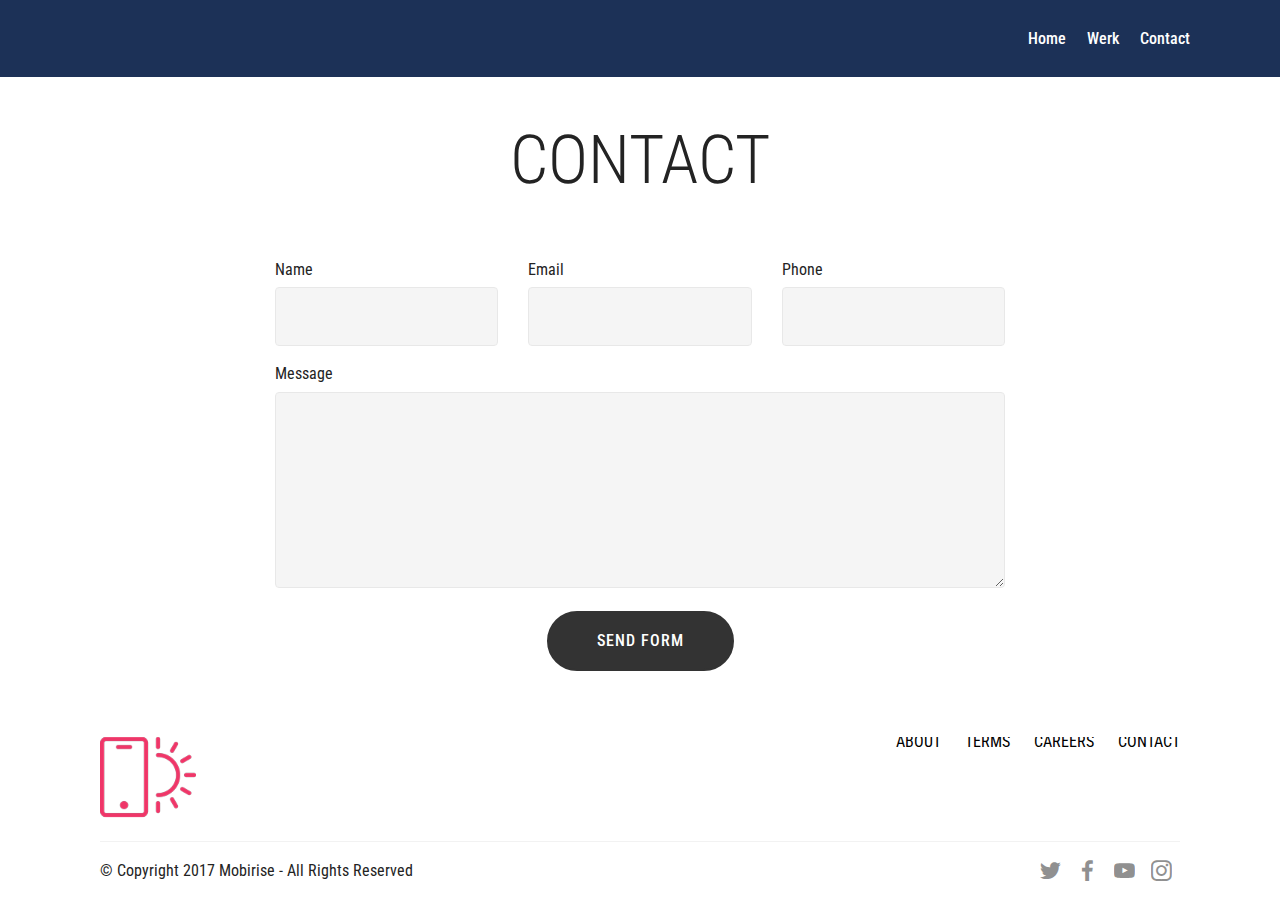
==== commit 8e753a1e: "create github pages" ====
--- a/contact.html
+++ b/contact.html
@@ -52,7 +52,7 @@
     </nav>
 </section>
 
-<section class="engine"><a href="https://mobiri.se/k">how to develop own website</a></section><section class="mbr-section form1 cid-r5quG4Xmtc" id="form1-d">
+<section class="engine"><a href="https://mobiri.se/o">free portfolio website templates</a></section><section class="mbr-section form1 cid-r5quG4Xmtc" id="form1-d">
 
     
 
@@ -73,7 +73,7 @@
                         Thanks for filling out the form!
                     </div>
             
-                    <form class="mbr-form" action="https://mobirise.com/" method="post" data-form-title="Mobirise Form"><input type="hidden" name="email" data-form-email="true" value="5MONLJTxHOxlDeI783CAisic74AFwt5uBRRElk77mPiopFQ4g5mPyB+z6FKBp1E8upX1+wRUo9EJJ0/hBMw3/PgTsp94W5cTrb0uUYyZOQalZtkJlfXw7S7ax8P/gY6n">
+                    <form class="mbr-form" action="https://mobirise.com/" method="post" data-form-title="Mobirise Form"><input type="hidden" name="email" data-form-email="true" value="6Jhsp1dyD1WigrwmO/ekR7xu2UGs+j0441XG2PB2yhfk5VLyrRUJsFlLY07FhSoTLx6HoRF0466spY3EXwnDd31pilY+ZQ33WHzevRkfYrllbhQNXdxQk3TOfdSdlj9y">
                         <div class="row row-sm-offset">
                             <div class="col-md-4 multi-horizontal" data-for="name">
                                 <div class="form-group">
--- a/assets/mobirise/css/mbr-additional.css
+++ b/assets/mobirise/css/mbr-additional.css
@@ -4554,6 +4554,3 @@
 .cid-r5qtBoQ91l .dropdown-item:hover {
   color: #767676 !important;
 }
-.cid-r5qu5n4csO {
-  background-image: url("../../../assets/images/dsc-0363c-2000x1333.jpg");
-}
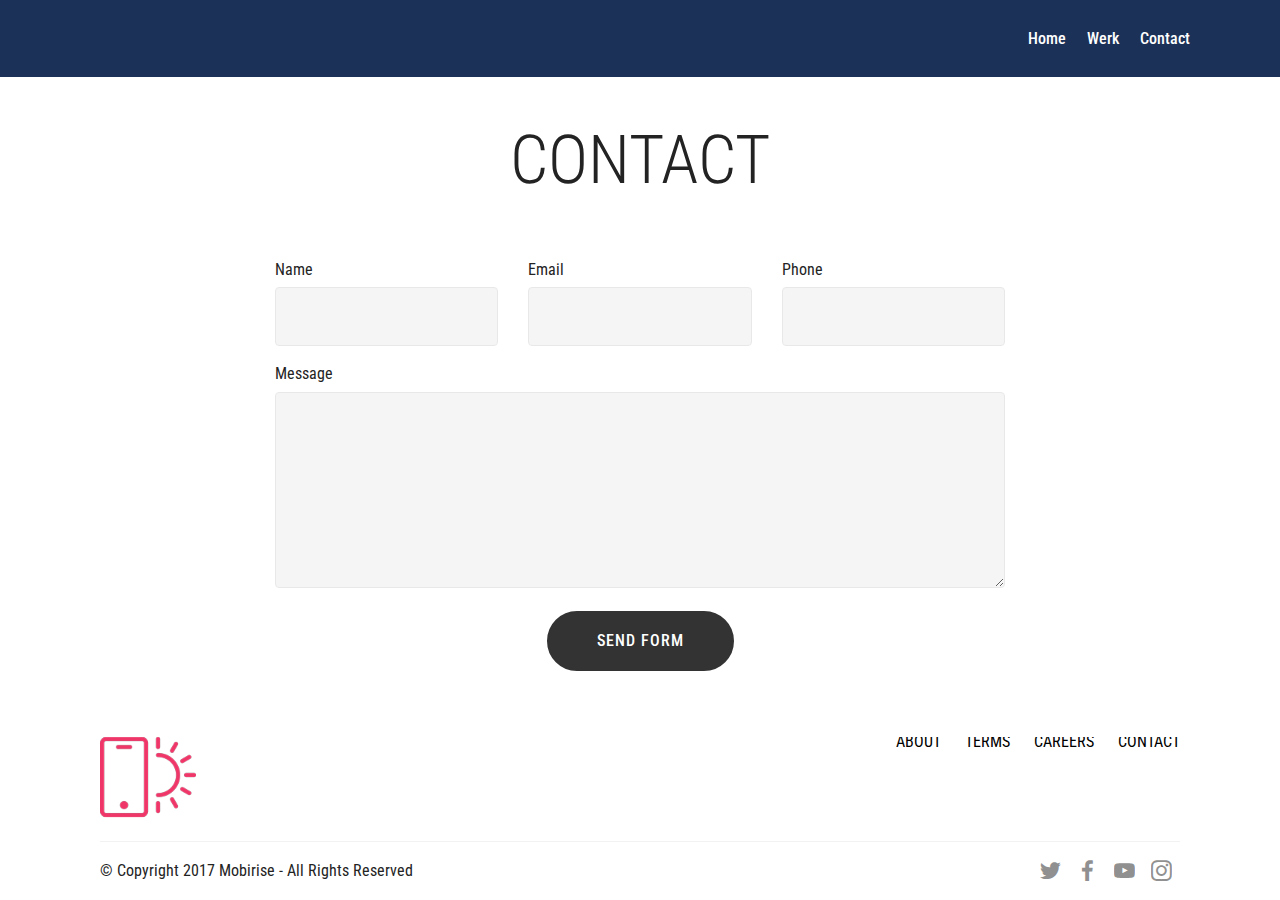
==== commit 45fd22f9: "create github pages" ====
--- a/contact.html
+++ b/contact.html
@@ -52,7 +52,7 @@
     </nav>
 </section>
 
-<section class="engine"><a href="https://mobiri.se/o">free portfolio website templates</a></section><section class="mbr-section form1 cid-r5quG4Xmtc" id="form1-d">
+<section class="engine"><a href="https://mobiri.se/c">site builder</a></section><section class="mbr-section form1 cid-r5quG4Xmtc" id="form1-d">
 
     
 
@@ -73,7 +73,7 @@
                         Thanks for filling out the form!
                     </div>
             
-                    <form class="mbr-form" action="https://mobirise.com/" method="post" data-form-title="Mobirise Form"><input type="hidden" name="email" data-form-email="true" value="6Jhsp1dyD1WigrwmO/ekR7xu2UGs+j0441XG2PB2yhfk5VLyrRUJsFlLY07FhSoTLx6HoRF0466spY3EXwnDd31pilY+ZQ33WHzevRkfYrllbhQNXdxQk3TOfdSdlj9y">
+                    <form class="mbr-form" action="https://mobirise.com/" method="post" data-form-title="Mobirise Form"><input type="hidden" name="email" data-form-email="true" value="L4sDqEy8Y9QUtf08XZdgk1/gFfe7TMcMtbrho1MX2LOZbV8GowSYLU/Uyf9Uy0D2prGb2QkGiYywsbn9cn/VYhUDmSEJtX/KO+HHY9pKpf83i0TW9QV3cKo8zYglEc77">
                         <div class="row row-sm-offset">
                             <div class="col-md-4 multi-horizontal" data-for="name">
                                 <div class="form-group">
